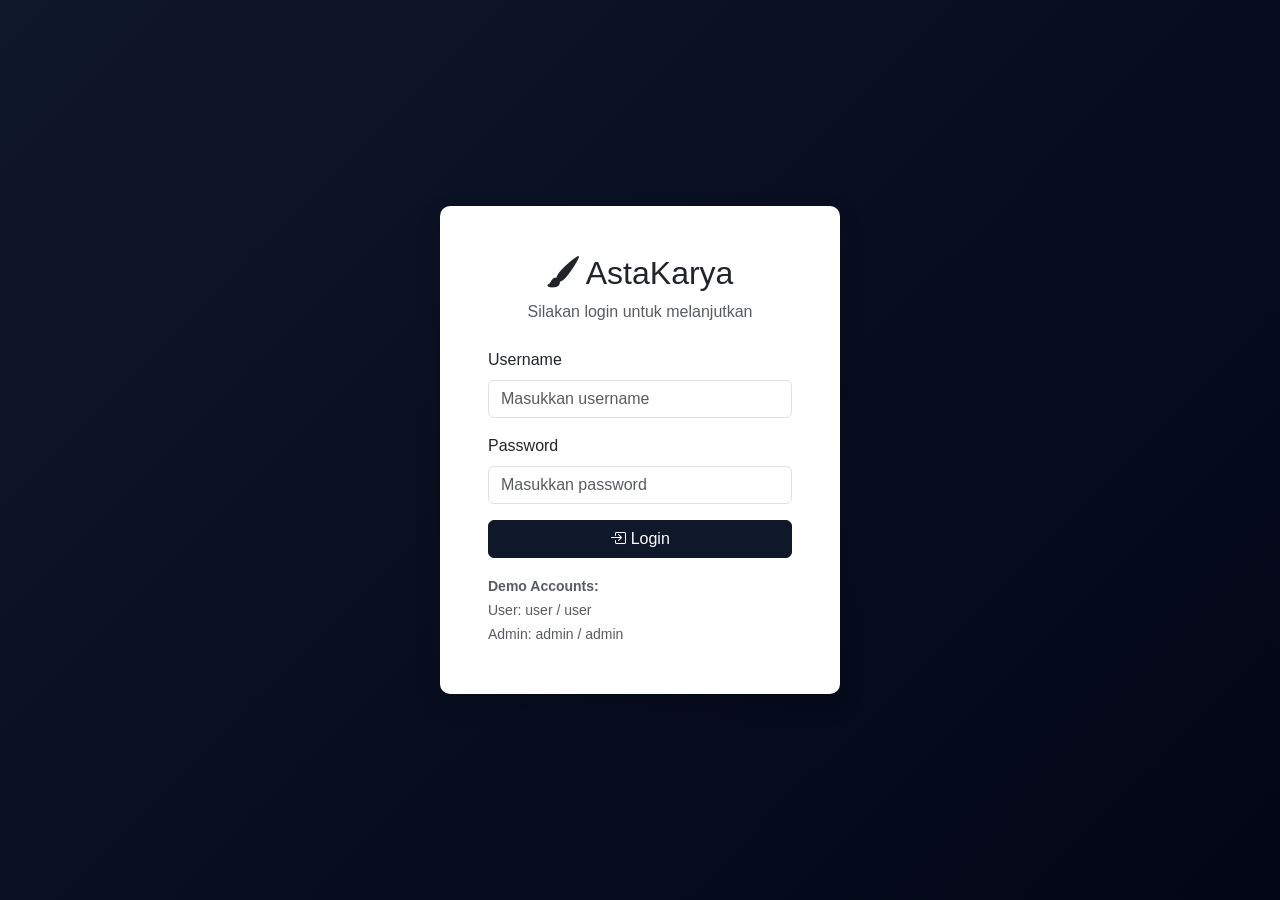
==== index.html @ 15f336bf "Add files via upload" ====
<!DOCTYPE html>
<html lang="id">
  <head>
    <meta charset="UTF-8" />
    <meta name="viewport" content="width=device-width, initial-scale=1.0" />
    <title>AstaKarya - E-Commerce Produk Handmade Indonesia</title>
    <link
      href="https://cdn.jsdelivr.net/npm/bootstrap@5.3.0/dist/css/bootstrap.min.css"
      rel="stylesheet"
    />
    <link
      rel="stylesheet"
      href="https://cdn.jsdelivr.net/npm/bootstrap-icons@1.10.0/font/bootstrap-icons.css"
    />
    <script src="https://cdn.jsdelivr.net/npm/chart.js"></script>
    <link rel="stylesheet" href="style.css" />
  </head>
  <body>
    <div id="loginScreen" class="login-container">
      <div class="card login-card">
        <div class="card-body">
          <div class="text-center mb-4">
            <h2><i class="bi bi-brush-fill"></i> AstaKarya</h2>
            <p class="text-muted">Silakan login untuk melanjutkan</p>
          </div>
          <form id="loginForm">
            <div class="mb-3">
              <label for="username" class="form-label">Username</label>
              <input
                type="text"
                class="form-control"
                id="username"
                placeholder="Masukkan username"
                required
              />
            </div>
            <div class="mb-3">
              <label for="password" class="form-label">Password</label>
              <input
                type="password"
                class="form-control"
                id="password"
                placeholder="Masukkan password"
                required
              />
            </div>
            <button type="submit" class="btn btn-primary w-100">
              <i class="bi bi-box-arrow-in-right"></i> Login
            </button>
          </form>
          <div class="mt-3">
            <small class="text-muted">
              <strong>Demo Accounts:</strong><br />
              User: user / user<br />
              Admin: admin / admin
            </small>
          </div>
        </div>
      </div>
    </div>

    <div id="mainApp" style="display: none">
      <div class="view-switcher">
        <button class="btn btn-secondary" id="viewSwitcher">
          <i class="bi bi-person-gear"></i> Switch to Admin View
        </button>
      </div>

      <div id="userView">
        <nav class="navbar navbar-expand-lg navbar-dark">
          <div class="container">
            <a class="navbar-brand" href="#">
              <i class="bi bi-brush-fill"></i> AstaKarya
            </a>
            <button
              class="navbar-toggler"
              type="button"
              data-bs-toggle="collapse"
              data-bs-target="#navbarNav"
            >
              <span class="navbar-toggler-icon"></span>
            </button>
            <div class="collapse navbar-collapse" id="navbarNav">
              <ul class="navbar-nav me-auto">
                <li class="nav-item">
                  <a class="nav-link active" href="#">Beranda</a>
                </li>
                <li class="nav-item">
                  <a class="nav-link" href="#kategori">Kategori</a>
                </li>
                <li class="nav-item">
                  <a class="nav-link" href="#pengrajin">Pengrajin</a>
                </li>
                <li class="nav-item">
                  <a class="nav-link" href="#">Tentang Kami</a>
                </li>
              </ul>
              <form class="d-flex me-2">
                <input
                  class="form-control me-2"
                  type="search"
                  placeholder="Cari produk handmade..."
                />
                <button class="btn btn-outline-light" type="submit">
                  <i class="bi bi-search"></i>
                </button>
              </form>
              <ul class="navbar-nav">
                <li class="nav-item">
                  <a class="nav-link nav-icon" href="#wishlist">
                    <i class="bi bi-heart"></i>
                    <span class="nav-icon-text">Wishlist</span>
                    <span class="wishlist-badge" id="wishlistCount">0</span>
                  </a>
                </li>
                <li class="nav-item">
                  <a class="nav-link nav-icon" href="#cart">
                    <i class="bi bi-cart3"></i>
                    <span class="nav-icon-text">Keranjang</span>
                    <span class="cart-badge" id="cartCount">0</span>
                  </a>
                </li>
                <li class="nav-item">
                  <div class="nav-link ser-info">
                    <span id="currentUser">User</span>
                    <button class="logout-btn" id="logoutBtn" title="Logout">
                      <i class="bi bi-box-arrow-right"></i>
                    </button>
                  </div>
                </li>
              </ul>
            </div>
          </div>
        </nav>

        <div class="hero-section">
          <div class="container text-center">
            <h1 class="display-4 fw-bold">
              Temukan Keindahan Kerajinan Tangan Indonesia
            </h1>
            <p class="lead">
              Dukung pengrajin lokal dan miliki produk unik dengan cerita
            </p>
            <button class="btn btn-primary btn-lg">Jelajahi Sekarang</button>
          </div>
        </div>

        <div class="container">
          <h2 class="mb-4" id="kategori">Kategori Populer</h2>
          <div class="row mb-5">
            <div class="col-md-3 mb-3">
              <div class="card text-center">
                <img
                  src="https://images.unsplash.com/photo-1590666044896-aae22d71cd3e?ixlib=rb-4.0.3&ixid=M3wxMjA3fDB8MHxwaG90by1wYWdlfHx8fGVufDB8fHx8fA%3D%3D&auto=format&fit=crop&w=687&q=80"
                  class="card-img-top"
                  alt="Dekorasi Rumah"
                />
                <div class="card-body">
                  <h5 class="card-title">Dekorasi Rumah</h5>
                </div>
              </div>
            </div>
            <div class="col-md-3 mb-3">
              <div class="card text-center">
                <img
                  src="https://images.unsplash.com/photo-1618519764620-7403abdbdfe9?ixlib=rb-4.0.3&ixid=M3wxMjA3fDB8MHxwaG90by1wYWdlfHx8fGVufDB8fHx8fA%3D%3D&auto=format&fit=crop&w=1470&q=80"
                  class="card-img-top"
                  alt="Aksesoris"
                />
                <div class="card-body">
                  <h5 class="card-title">Aksesoris</h5>
                </div>
              </div>
            </div>
            <div class="col-md-3 mb-3">
              <div class="card text-center">
                <img
                  src="https://images.unsplash.com/photo-1556306535-38febf6782e7?ixlib=rb-4.0.3&ixid=M3wxMjA3fDB8MHxwaG90by1wYWdlfHx8fGVufDB8fHx8fA%3D%3D&auto=format&fit=crop&w=1470&q=80"
                  class="card-img-top"
                  alt="Fashion"
                />
                <div class="card-body">
                  <h5 class="card-title">Fashion</h5>
                </div>
              </div>
            </div>
            <div class="col-md-3 mb-3">
              <div class="card text-center">
                <img
                  src="https://images.unsplash.com/photo-1580375606317-2bb6a56b1c48?ixlib=rb-4.0.3&ixid=M3wxMjA3fDB8MHxwaG90by1wYWdlfHx8fGVufDB8fHx8fA%3D%3D&auto=format&fit=crop&w=687&q=80"
                  class="card-img-top"
                  alt="Seni"
                />
                <div class="card-body">
                  <h5 class="card-title">Karya Seni</h5>
                </div>
              </div>
            </div>
          </div>

          <h2 class="mb-4">Produk Unggulan</h2>
          <div class="row mb-5" id="featuredProducts"></div>

          <h2 class="mb-4" id="gallery">Galeri Produk</h2>
          <div class="row mb-5">
            <div class="col-md-12">
              <div class="card">
                <div class="card-body">
                  <div class="row">
                    <div class="col-md-3 text-center">
                      <img
                        src="https://images.unsplash.com/photo-1572536147248-ac59a8abfa4b?ixlib=rb-4.0.3&ixid=M3wxMjA3fDB8MHxwaG90by1wYWdlfHx8fGVufDB8fHx8fA%3D%3D&auto=format&fit=crop&w=687&q=80"
                        class="img-fluid rounded mb-3"
                        alt="Product 1"
                      />
                      <h6>Keramik Handmade</h6>
                    </div>
                    <div class="col-md-3 text-center">
                      <img
                        src="https://images.unsplash.com/photo-1618662160215-4615ac6dcd7a?ixlib=rb-4.0.3&ixid=M3wxMjA3fDB8MHxwaG90by1wYWdlfHx8fGVufDB8fHx8fA%3D%3D&auto=format&fit=crop&w=1170&q=80"
                        class="img-fluid rounded mb-3"
                        alt="Product 2"
                      />
                      <h6>Tenun Ikat Flores</h6>
                    </div>
                    <div class="col-md-3 text-center">
                      <img
                        src="https://images.unsplash.com/photo-1619100683552-658a7f2c72d3?ixlib=rb-4.0.3&ixid=M3wxMjA3fDB8MHxwaG90by1wYWdlfHx8fGVufDB8fHx8fA%3D%3D&auto=format&fit=crop&w=764&q=80"
                        class="img-fluid rounded mb-3"
                        alt="Product 3"
                      />
                      <h6>Perak Bali Ukir</h6>
                    </div>
                    <div class="col-md-3 text-center">
                      <img
                        src="https://images.unsplash.com/photo-1623947448234-3c19c5c3291c?ixlib=rb-4.0.3&ixid=M3wxMjA3fDB8MHxwaG90by1wYWdlfHx8fGVufDB8fHx8fA%3D%3D&auto=format&fit=crop&w=1170&q=80"
                        class="img-fluid rounded mb-3"
                        alt="Product 4"
                      />
                      <h6>Wayang Kulit</h6>
                    </div>
                  </div>
                  <div class="text-center mt-3">
                    <button class="btn btn-outline-primary">
                      Lihat Lebih Banyak
                    </button>
                  </div>
                </div>
              </div>
            </div>
          </div>

          <h2 class="mb-4" id="pengrajin">Pengrajin Terpilih</h2>
          <div class="row mb-5">
            <div class="col-md-4 mb-4">
              <div class="card artisan-card">
                <div class="card-body text-center">
                  <img
                    src="https://images.unsplash.com/photo-1573496359142-b8d87734a5a2?ixlib=rb-4.0.3&ixid=M3wxMjA3fDB8MHxwaG90by1wYWdlfHx8fGVufDB8fHx8fA%3D%3D&auto=format&fit=crop&w=688&q=80"
                    class="rounded-circle mb-3"
                    alt="Pengrajin"
                    width="100"
                    height="100"
                  />
                  <h5 class="card-title">Sari Handmade</h5>
                  <p class="card-text">
                    Spesialis kerajinan anyaman bambu dari Yogyakarta dengan
                    pengalaman lebih dari 10 tahun.
                  </p>
                  <div class="d-flex justify-content-center">
                    <div class="me-3">
                      <div class="fw-bold">24</div>
                      <small>Produk</small>
                    </div>
                    <div class="me-3">
                      <div class="fw-bold">142</div>
                      <small>Penjualan</small>
                    </div>
                    <div>
                      <div class="fw-bold">4.8</div>
                      <small>Rating</small>
                    </div>
                  </div>
                  <a href="#" class="btn btn-outline-primary mt-3"
                    >Lihat Profil & Produk</a
                  >
                </div>
              </div>
            </div>
            <div class="col-md-4 mb-4">
              <div class="card artisan-card">
                <div class="card-body text-center">
                  <img
                    src="https://images.unsplash.com/photo-1567532939604-b6b5b0db2604?ixlib=rb-4.0.3&ixid=M3wxMjA3fDB8MHxwaG90by1wYWdlfHx8fGVufDB8fHx8fA%3D%3D&auto=format&fit=crop&w=687&q=80"
                    class="rounded-circle mb-3"
                    alt="Pengrajin"
                    width="100"
                    height="100"
                  />
                  <h5 class="card-title">Bali Craft Collective</h5>
                  <p class="card-text">
                    Komunitas pengrajin Bali yang memproduksi berbagai kerajinan
                    tradisional dengan kualitas terbaik.
                  </p>
                  <div class="d-flex justify-content-center">
                    <div class="me-3">
                      <div class="fw-bold">42</div>
                      <small>Produk</small>
                    </div>
                    <div class="me-3">
                      <div class="fw-bold">287</div>
                      <small>Penjualan</small>
                    </div>
                    <div>
                      <div class="fw-bold">4.9</div>
                      <small>Rating</small>
                    </div>
                  </div>
                  <a href="#" class="btn btn-outline-primary mt-3"
                    >Lihat Profil & Produk</a
                  >
                </div>
              </div>
            </div>
            <div class="col-md-4 mb-4">
              <div class="card artisan-card">
                <div class="card-body text-center">
                  <img
                    src="https://images.unsplash.com/photo-1487412720507-e7ab37603c6f?ixlib=rb-4.0.3&ixid=M3wxMjA3fDB8MHxwaG90by1wYWdlfHx8fGVufDB8fHx8fA%3D%3D&auto=format&fit=crop&w=1171&q=80"
                    class="rounded-circle mb-3"
                    alt="Pengrajin"
                    width="100"
                    height="100"
                  />
                  <h5 class="card-title">Tenun Nusantara</h5>
                  <p class="card-text">
                    Spesialis tenun tradisional dari berbagai daerah di
                    Indonesia dengan motif yang autentik.
                  </p>
                  <div class="d-flex justify-content-center">
                    <div class="me-3">
                      <div class="fw-bold">18</div>
                      <small>Produk</small>
                    </div>
                    <div class="me-3">
                      <div class="fw-bold">94</div>
                      <small>Penjualan</small>
                    </div>
                    <div>
                      <div class="fw-bold">4.7</div>
                      <small>Rating</small>
                    </div>
                  </div>
                  <a href="#" class="btn btn-outline-primary mt-3"
                    >Lihat Profil & Produk</a
                  >
                </div>
              </div>
            </div>
          </div>

          <h2 class="mb-4" id="wishlist">Wishlist Saya</h2>
          <div class="row mb-5">
            <div class="col-md-12">
              <div class="card">
                <div class="card-body">
                  <div id="wishlistContent">
                    <div class="empty-wishlist">
                      <i class="bi bi-heart"></i>
                      <h5>Wishlist Kamu Masih Kosong</h5>
                      <p>
                        Tambahkan produk favorit kamu ke wishlist dengan menekan
                        tombol hati di produk
                      </p>
                    </div>
                  </div>
                </div>
              </div>
            </div>
          </div>

          <h2 class="mb-4" id="cart">Keranjang Belanja</h2>
          <div class="row mb-5">
            <div class="col-md-12">
              <div class="card">
                <div class="card-body">
                  <div id="cartContent">
                    <div class="empty-cart">
                      <i class="bi bi-cart"></i>
                      <h5>Keranjang Belanja Kamu Masih Kosong</h5>
                      <p>
                        Tambahkan produk ke keranjang dengan menekan tombol
                        "Tambah ke Keranjang"
                      </p>
                    </div>
                  </div>
                </div>
              </div>
            </div>
          </div>

          <div id="checkoutSection" style="display: none">
            <h2 class="mb-4">Checkout</h2>
            <div class="row">
              <div class="col-md-8">
                <div class="card mb-4">
                  <div class="card-body">
                    <h5 class="card-title">Pilih Metode Pembayaran</h5>
                    <div class="payment-option" data-method="transfer">
                      <div class="d-flex align-items-center">
                        <i class="bi bi-bank fs-3 text-primary me-3"></i>
                        <div>
                          <div class="fw-bold">Transfer Bank</div>
                          <small class="text-muted"
                            >Bayar melalui transfer bank (BCA, Mandiri,
                            BNI)</small
                          >
                        </div>
                      </div>
                    </div>
                    <div class="payment-option" data-method="emoney">
                      <div class="d-flex align-items-center">
                        <i class="bi bi-phone fs-3 text-success me-3"></i>
                        <div>
                          <div class="fw-bold">E-Money</div>
                          <small class="text-muted"
                            >Bayar melalui e-wallet (Gopay, OVO, Dana)</small
                          >
                        </div>
                      </div>
                    </div>
                  </div>
                </div>
              </div>
              <div class="col-md-4">
                <div class="order-summary">
                  <h5 class="mb-3">Ringkasan Pesanan</h5>
                  <div id="orderSummary"></div>
                  <button class="btn btn-primary w-100 mt-3" id="payButton">
                    <i class="bi bi-credit-card"></i> Bayar Sekarang
                  </button>
                </div>
              </div>
            </div>
          </div>

          <div class="modal fade" id="successModal" tabindex="-1">
            <div class="modal-dialog modal-dialog-centered">
              <div class="modal-content">
                <div class="modal-body text-center p-5">
                  <div class="success-animation">
                    <i
                      class="bi bi-check-circle-fill text-success"
                      style="font-size: 4rem"
                    ></i>
                  </div>
                  <h3 class="mt-3">Pembayaran Berhasil!</h3>
                  <p class="text-muted">
                    Terima kasih telah berbelanja di AstaKarya. Pesanan Anda
                    sedang diproses.
                  </p>
                  <button class="btn btn-primary mt-3" data-bs-dismiss="modal">
                    Kembali Berbelanja
                  </button>
                </div>
              </div>
            </div>
          </div>
        </div>

        <footer class="bg-dark text-light py-5">
          <div class="container">
            <div class="row">
              <div class="col-md-4">
                <h5>AstaKarya</h5>
                <p>
                  Platform e-commerce khusus untuk produk handmade Indonesia.
                  Memberdayakan pengrajin lokal dan melestarikan warisan budaya.
                </p>
              </div>
              <div class="col-md-2">
                <h5>Tautan</h5>
                <ul class="list-unstyled">
                  <li><a href="#" class="text-light">Tentang Kami</a></li>
                  <li><a href="#" class="text-light">Kebijakan Privasi</a></li>
                  <li><a href="#" class="text-light">Syarat & Ketentuan</a></li>
                  <li><a href="#" class="text-light">Bantuan</a></li>
                </ul>
              </div>
              <div class="col-md-3">
                <h5>Kategori</h5>
                <ul class="list-unstyled">
                  <li><a href="#" class="text-light">Dekorasi Rumah</a></li>
                  <li><a href="#" class="text-light">Aksesoris</a></li>
                  <li><a href="#" class="text-light">Fashion</a></li>
                  <li><a href="#" class="text-light">Karya Seni</a></li>
                </ul>
              </div>
              <div class="col-md-3">
                <h5>Hubungi Kami</h5>
                <address>
                  <i class="bi bi-envelope"></i> info@AstaKarya.com<br />
                  <i class="bi bi-telephone"></i> +62 21 1234 5678<br />
                  <i class="bi bi-geo-alt"></i> Jakarta, Indonesia
                </address>
              </div>
            </div>
            <hr />
            <div class="text-center">
              <p>&copy; 2023 AstaKarya - All rights reserved</p>
            </div>
          </div>
        </footer>
      </div>

      <div id="adminView" class="admin-panel">
        <div class="sidebar">
          <div class="text-center mb-4">
            <h4><i class="bi bi-brush-fill"></i> AstaKarya</h4>
            <p class="text-muted">Admin Panel</p>
          </div>
          <a href="#" class="active"
            ><i class="bi bi-speedometer2"></i> Dashboard</a
          >
          <a href="#artisan-management"
            ><i class="bi bi-people"></i> Manajemen Artisan</a
          >
          <a href="#product-verification"
            ><i class="bi bi-box-seam"></i> Verifikasi Produk</a
          >
          <a href="#category-management"
            ><i class="bi bi-tags"></i> Manajemen Kategori</a
          >
          <a href="#sales-reports"
            ><i class="bi bi-bar-chart"></i> Laporan Penjualan</a
          >
          <a href="#"><i class="bi bi-images"></i> Konten</a>
          <a href="#"><i class="bi bi-gear"></i> Pengaturan</a>
          <a href="#" id="backToUserView"
            ><i class="bi bi-arrow-left-circle"></i> Kembali ke Tampilan User</a
          >
        </div>

        <div class="admin-content">
          <h2 class="mb-4">Dashboard Administrator</h2>

          <div class="row">
            <div class="col-md-3">
              <div class="stats-card">
                <i class="bi bi-currency-dollar fs-1 text-primary"></i>
                <div class="stats-number">Rp 12.5JT</div>
                <div class="stats-label">Pendapatan Bulan Ini</div>
              </div>
            </div>
            <div class="col-md-3">
              <div class="stats-card">
                <i class="bi bi-cart-check fs-1 text-primary"></i>
                <div class="stats-number">142</div>
                <div class="stats-label">Pesanan Bulan Ini</div>
              </div>
            </div>
            <div class="col-md-3">
              <div class="stats-card">
                <i class="bi bi-people fs-1 text-primary"></i>
                <div class="stats-number">24</div>
                <div class="stats-label">Artisan Terdaftar</div>
              </div>
            </div>
            <div class="col-md-3">
              <div class="stats-card">
                <i class="bi bi-box-seam fs-1 text-primary"></i>
                <div class="stats-number">87</div>
                <div class="stats-label">Produk Terverifikasi</div>
              </div>
            </div>
          </div>

          <div class="row mt-4">
            <div class="col-md-8">
              <div class="card">
                <div class="card-body">
                  <h5 class="card-title">Statistik Penjualan</h5>
                  <div class="chart-container">
                    <canvas id="salesChart"></canvas>
                  </div>
                </div>
              </div>
            </div>
            <div class="col-md-4">
              <div class="card">
                <div class="card-body">
                  <h5 class="card-title">Kategori Terpopuler</h5>
                  <div class="chart-container">
                    <canvas id="categoryChart"></canvas>
                  </div>
                </div>
              </div>
            </div>
          </div>

          <h3 class="mb-4 mt-5" id="artisan-management">Manajemen Artisan</h3>
          <div class="card mb-5">
            <div class="card-body">
              <div
                class="d-flex justify-content-between align-items-center mb-4"
              >
                <h5 class="card-title mb-0">Daftar Pengrajin</h5>
                <button class="btn btn-primary" id="addArtisanBtn" disabled>
                  <i class="bi bi-plus-circle"></i> Tambah Artisan
                </button>
              </div>
              <div class="table-responsive">
                <table class="table table-striped">
                  <thead>
                    <tr>
                      <th>Nama</th>
                      <th>Lokasi</th>
                      <th>Spesialisasi</th>
                      <th>Produk</th>
                      <th>Status</th>
                      <th>Aksi</th>
                    </tr>
                  </thead>
                  <tbody>
                    <tr>
                      <td>
                        <div class="d-flex align-items-center">
                          <img
                            src="https://images.unsplash.com/photo-1573496359142-b8d87734a5a2?ixlib=rb-4.0.3&ixid=M3wxMjA3fDB8MHxwaG90by1wYWdlfHx8fGVufDB8fHx8fA%3D%3D&auto=format&fit=crop&w=688&q=80"
                            class="rounded-circle me-2"
                            width="32"
                            height="32"
                          />
                          <div>Sari Handmade</div>
                        </div>
                      </td>
                      <td>Yogyakarta</td>
                      <td>Anyaman Bambu</td>
                      <td>24</td>
                      <td><span class="badge bg-success">Aktif</span></td>
                      <td>
                        <button class="btn btn-sm btn-outline-primary" disabled>
                          Edit
                        </button>
                        <button
                          class="btn btn-sm btn-outline-danger toggle-artisan"
                          data-artisan-id="1"
                          data-action="deactivate"
                        >
                          Nonaktifkan
                        </button>
                      </td>
                    </tr>
                    <tr>
                      <td>
                        <div class="d-flex align-items-center">
                          <img
                            src="https://images.unsplash.com/photo-1567532939604-b6b5b0db2604?ixlib=rb-4.0.3&ixid=M3wxMjA3fDB8MHxwaG90by1wYWdlfHx8fGVufDB8fHx8fA%3D%3D&auto=format&fit=crop&w=687&q=80"
                            class="rounded-circle me-2"
                            width="32"
                            height="32"
                          />
                          <div>Bali Craft Collective</div>
                        </div>
                      </td>
                      <td>Bali</td>
                      <td>Beragam</td>
                      <td>42</td>
                      <td><span class="badge bg-success">Aktif</span></td>
                      <td>
                        <button class="btn btn-sm btn-outline-primary" disabled>
                          Edit
                        </button>
                        <button
                          class="btn btn-sm btn-outline-danger toggle-artisan"
                          data-artisan-id="2"
                          data-action="deactivate"
                        >
                          Nonaktifkan
                        </button>
                      </td>
                    </tr>
                    <tr>
                      <td>
                        <div class="d-flex align-items-center">
                          <img
                            src="https://images.unsplash.com/photo-1487412720507-e7ab37603c6f?ixlib=rb-4.0.3&ixid=M3wxMjA3fDB8MHxwaG90by1wYWdlfHx8fGVufDB8fHx8fA%3D%3D&auto=format&fit=crop&w=1171&q=80"
                            class="rounded-circle me-2"
                            width="32"
                            height="32"
                          />
                          <div>Tenun Nusantara</div>
                        </div>
                      </td>
                      <td>Flores</td>
                      <td>Tenun</td>
                      <td>18</td>
                      <td>
                        <span class="badge bg-warning text-dark">Pending</span>
                      </td>
                      <td>
                        <button class="btn btn-sm btn-outline-primary" disabled>
                          Edit
                        </button>
                        <button
                          class="btn btn-sm btn-outline-success toggle-artisan"
                          data-artisan-id="3"
                          data-action="activate"
                        >
                          Aktifkan
                        </button>
                      </td>
                    </tr>
                  </tbody>
                </table>
              </div>
            </div>
          </div>

          <h3 class="mb-4" id="product-verification">Verifikasi Produk</h3>
          <div class="card mb-5">
            <div class="card-body">
              <ul class="nav nav-tabs" id="verificationTabs" role="tablist">
                <li class="nav-item" role="presentation">
                  <button
                    class="nav-link active"
                    id="pending-tab"
                    data-bs-toggle="tab"
                    data-bs-target="#pending"
                    type="button"
                    role="tab"
                  >
                    Menunggu Verifikasi <span class="badge bg-warning">5</span>
                  </button>
                </li>
                <li class="nav-item" role="presentation">
                  <button
                    class="nav-link"
                    id="verified-tab"
                    data-bs-toggle="tab"
                    data-bs-target="#verified"
                    type="button"
                    role="tab"
                  >
                    Terverifikasi <span class="badge bg-success">87</span>
                  </button>
                </li>
                <li class="nav-item" role="presentation">
                  <button
                    class="nav-link"
                    id="rejected-tab"
                    data-bs-toggle="tab"
                    data-bs-target="#rejected"
                    type="button"
                    role="tab"
                  >
                    Ditolak <span class="badge bg-danger">3</span>
                  </button>
                </li>
              </ul>
              <div class="tab-content mt-4" id="verificationTabContent">
                <div
                  class="tab-pane fade show active"
                  id="pending"
                  role="tabpanel"
                >
                  <div class="table-responsive">
                    <table class="table table-striped">
                      <thead>
                        <tr>
                          <th>Produk</th>
                          <th>Artisan</th>
                          <th>Tanggal Daftar</th>
                          <th>Kategori</th>
                          <th>Aksi</th>
                        </tr>
                      </thead>
                      <tbody>
                        <tr>
                          <td>
                            <div class="d-flex align-items-center">
                              <img
                                src="https://images.unsplash.com/photo-1572536147248-ac59a8abfa4b?ixlib=rb-4.0.3&ixid=M3wxMjA3fDB8MHxwaG90by1wYWdlfHx8fGVufDB8fHx8fA%3D%3D&auto=format&fit=crop&w=687&q=80"
                                class="me-2"
                                width="40"
                                height="40"
                                style="object-fit: cover"
                              />
                              <div>Keramik Handmade</div>
                            </div>
                          </td>
                          <td>Sari Handmade</td>
                          <td>12 Okt 2023</td>
                          <td>Dekorasi Rumah</td>
                          <td>
                            <button class="btn btn-sm btn-success">
                              Setujui
                            </button>
                            <button class="btn btn-sm btn-danger">Tolak</button>
                            <button class="btn btn-sm btn-outline-primary">
                              Detail
                            </button>
                          </td>
                        </tr>
                        <tr>
                          <td>
                            <div class="d-flex align-items-center">
                              <img
                                src="https://images.unsplash.com/photo-1618662160215-4615ac6dcd7a?ixlib=rb-4.0.3&ixid=M3wxMjA3fDB8MHxwaG90by1wYWdlfHx8fGVufDB8fHx8fA%3D%3D&auto=format&fit=crop&w=1170&q=80"
                                class="me-2"
                                width="40"
                                height="40"
                                style="object-fit: cover"
                              />
                              <div>Tenun Ikat Flores</div>
                            </div>
                          </td>
                          <td>Tenun Nusantara</td>
                          <td>10 Okt 2023</td>
                          <td>Fashion</td>
                          <td>
                            <button class="btn btn-sm btn-success">
                              Setujui
                            </button>
                            <button class="btn btn-sm btn-danger">Tolak</button>
                            <button class="btn btn-sm btn-outline-primary">
                              Detail
                            </button>
                          </td>
                        </tr>
                      </tbody>
                    </table>
                  </div>
                </div>
                <div class="tab-pane fade" id="verified" role="tabpanel">
                  <div class="alert alert-success">
                    <i class="bi bi-check-circle-fill"></i> Semua produk telah
                    terverifikasi dengan baik.
                  </div>
                  <div class="table-responsive">
                    <table class="table table-striped">
                      <thead>
                        <tr>
                          <th>Produk</th>
                          <th>Artisan</th>
                          <th>Tanggal Verifikasi</th>
                          <th>Harga</th>
                          <th>Status</th>
                        </tr>
                      </thead>
                      <tbody>
                        <tr>
                          <td>
                            <div class="d-flex align-items-center">
                              <img
                                src="https://images.unsplash.com/photo-1608506375591-b91b98fe3189?ixlib=rb-4.0.3&ixid=M3wxMjA3fDB8MHxwaG90by1wYWdlfHx8fGVufDB8fHx8fA%3D%3D&auto=format&fit=crop&w=1470&q=80"
                                class="me-2"
                                width="40"
                                height="40"
                                style="object-fit: cover"
                              />
                              <div>Vas Bambu Handmade</div>
                            </div>
                          </td>
                          <td>Sari Handmade</td>
                          <td>5 Okt 2023</td>
                          <td>Rp 185.000</td>
                          <td><span class="badge bg-success">Aktif</span></td>
                        </tr>
                        <tr>
                          <td>
                            <div class="d-flex align-items-center">
                              <img
                                src="https://images.unsplash.com/photo-1618519764620-7403abdbdfe9?ixlib=rb-4.0.3&ixid=M3wxMjA3fDB8MHxwaG90by1wYWdlfHx8fGVufDB8fHx8fA%3D%3D&auto=format&fit=crop&w=1470&q=80"
                                class="me-2"
                                width="40"
                                height="40"
                                style="object-fit: cover"
                              />
                              <div>Gelang Tenun Sumba</div>
                            </div>
                          </td>
                          <td>Tenun Nusantara</td>
                          <td>3 Okt 2023</td>
                          <td>Rp 75.000</td>
                          <td><span class="badge bg-success">Aktif</span></td>
                        </tr>
                      </tbody>
                    </table>
                  </div>
                </div>
                <div class="tab-pane fade" id="rejected" role="tabpanel">
                  <div class="alert alert-info">
                    <i class="bi bi-info-circle-fill"></i> Produk yang ditolak
                    akan dikembalikan ke artisan untuk diperbaiki.
                  </div>
                  <div class="table-responsive">
                    <table class="table table-striped">
                      <thead>
                        <tr>
                          <th>Produk</th>
                          <th>Artisan</th>
                          <th>Tanggal Ditolak</th>
                          <th>Alasan</th>
                          <th>Aksi</th>
                        </tr>
                      </thead>
                      <tbody>
                        <tr>
                          <td>
                            <div class="d-flex align-items-center">
                              <img
                                src="https://images.unsplash.com/photo-1623947448234-3c19c5c3291c?ixlib=rb-4.0.3&ixid=M3wxMjA3fDB8MHxwaG90by1wYWdlfHx8fGVufDB8fHx8fA%3D%3D&auto=format&fit=crop&w=1170&q=80"
                                class="me-2"
                                width="40"
                                height="40"
                                style="object-fit: cover"
                              />
                              <div>Wayang Kulit</div>
                            </div>
                          </td>
                          <td>Bali Craft Collective</td>
                          <td>8 Okt 2023</td>
                          <td>Kualitas gambar tidak memenuhi standar</td>
                          <td>
                            <button class="btn btn-sm btn-outline-primary">
                              Tinjau Ulang
                            </button>
                          </td>
                        </tr>
                      </tbody>
                    </table>
                  </div>
                </div>
              </div>
            </div>
          </div>

          <h3 class="mb-4" id="category-management">Manajemen Kategori</h3>
          <div class="row mb-5">
            <div class="col-md-5">
              <div class="card">
                <div class="card-body">
                  <h5 class="card-title">Tambah Kategori Baru</h5>
                  <form>
                    <div class="mb-3">
                      <label for="categoryName" class="form-label"
                        >Nama Kategori</label
                      >
                      <input
                        type="text"
                        class="form-control"
                        id="categoryName"
                      />
                    </div>
                    <div class="mb-3">
                      <label for="categoryDescription" class="form-label"
                        >Deskripsi</label
                      >
                      <textarea
                        class="form-control"
                        id="categoryDescription"
                        rows="3"
                      ></textarea>
                    </div>
                    <div class="mb-3">
                      <label for="categoryImage" class="form-label"
                        >Gambar Kategori</label
                      >
                      <input
                        class="form-control"
                        type="file"
                        id="categoryImage"
                      />
                    </div>
                    <button type="submit" class="btn btn-primary">
                      Simpan Kategori
                    </button>
                  </form>
                </div>
              </div>
            </div>
            <div class="col-md-7">
              <div class="card">
                <div class="card-body">
                  <h5 class="card-title">Daftar Kategori</h5>
                  <div class="table-responsive">
                    <table class="table table-striped">
                      <thead>
                        <tr>
                          <th>Nama</th>
                          <th>Jumlah Produk</th>
                          <th>Status</th>
                          <th>Aksi</th>
                        </tr>
                      </thead>
                      <tbody>
                        <tr>
                          <td>Dekorasi Rumah</td>
                          <td>24</td>
                          <td><span class="badge bg-success">Aktif</span></td>
                          <td>
                            <button class="btn btn-sm btn-outline-primary">
                              Edit
                            </button>
                            <button class="btn btn-sm btn-outline-danger">
                              Nonaktifkan
                            </button>
                          </td>
                        </tr>
                        <tr>
                          <td>Aksesoris</td>
                          <td>18</td>
                          <td><span class="badge bg-success">Aktif</span></td>
                          <td>
                            <button class="btn btn-sm btn-outline-primary">
                              Edit
                            </button>
                            <button class="btn btn-sm btn-outline-danger">
                              Nonaktifkan
                            </button>
                          </td>
                        </tr>
                        <tr>
                          <td>Fashion</td>
                          <td>32</td>
                          <td><span class="badge bg-success">Aktif</span></td>
                          <td>
                            <button class="btn btn-sm btn-outline-primary">
                              Edit
                            </button>
                            <button class="btn btn-sm btn-outline-danger">
                              Nonaktifkan
                            </button>
                          </td>
                        </tr>
                        <tr>
                          <td>Karya Seni</td>
                          <td>13</td>
                          <td><span class="badge bg-success">Aktif</span></td>
                          <td>
                            <button class="btn btn-sm btn-outline-primary">
                              Edit
                            </button>
                            <button class="btn btn-sm btn-outline-danger">
                              Nonaktifkan
                            </button>
                          </td>
                        </tr>
                      </tbody>
                    </table>
                  </div>
                </div>
              </div>
            </div>
          </div>

          <h3 class="mb-4" id="sales-reports">Laporan Penjualan</h3>
          <div class="card mb-5">
            <div class="card-body">
              <div
                class="d-flex justify-content-between align-items-center mb-4"
              >
                <h5 class="card-title mb-0">Data Penjualan</h5>
                <div>
                  <button class="btn btn-outline-primary">
                    <i class="bi bi-download"></i> Export Laporan
                  </button>
                </div>
              </div>
              <div class="row mb-4">
                <div class="col-md-3">
                  <div class="form-group">
                    <label for="dateFrom" class="form-label"
                      >Dari Tanggal</label
                    >
                    <input type="date" class="form-control" id="dateFrom" />
                  </div>
                </div>
                <div class="col-md-3">
                  <div class="form-group">
                    <label for="dateTo" class="form-label"
                      >Sampai Tanggal</label
                    >
                    <input type="date" class="form-control" id="dateTo" />
                  </div>
                </div>
                <div class="col-md-3">
                  <div class="form-group">
                    <label for="categoryFilter" class="form-label"
                      >Kategori</label
                    >
                    <select class="form-select" id="categoryFilter">
                      <option selected>Semua Kategori</option>
                      <option>Dekorasi Rumah</option>
                      <option>Aksesoris</option>
                      <option>Fashion</option>
                      <option>Karya Seni</option>
                    </select>
                  </div>
                </div>
                <div class="col-md-3">
                  <label class="form-label">&nbsp;</label>
                  <button class="btn btn-primary w-100">Filter</button>
                </div>
              </div>
              <div class="table-responsive">
                <table class="table table-striped">
                  <thead>
                    <tr>
                      <th>ID Pesanan</th>
                      <th>Produk</th>
                      <th>Pembeli</th>
                      <th>Tanggal</th>
                      <th>Jumlah</th>
                      <th>Status</th>
                    </tr>
                  </thead>
                  <tbody>
                    <tr>
                      <td>#ORD-2023-001</td>
                      <td>Vas Bambu Handmade</td>
                      <td>Budi Santoso</td>
                      <td>12 Okt 2023</td>
                      <td>Rp 185.000</td>
                      <td><span class="badge bg-success">Selesai</span></td>
                    </tr>
                    <tr>
                      <td>#ORD-2023-002</td>
                      <td>Gelang Tenun Sumba</td>
                      <td>Dewi Lestari</td>
                      <td>11 Okt 2023</td>
                      <td>Rp 75.000</td>
                      <td><span class="badge bg-success">Selesai</span></td>
                    </tr>
                    <tr>
                      <td>#ORD-2023-003</td>
                      <td>Tas Rajut Bali</td>
                      <td>Anton Wijaya</td>
                      <td>10 Okt 2023</td>
                      <td>Rp 250.000</td>
                      <td>
                        <span class="badge bg-warning text-dark">Proses</span>
                      </td>
                    </tr>
                    <tr>
                      <td>#ORD-2023-004</td>
                      <td>Lukisan Batik Kontemporer</td>
                      <td>Citra Dewi</td>
                      <td>9 Okt 2023</td>
                      <td>Rp 1.250.000</td>
                      <td><span class="badge bg-info">Pengiriman</span></td>
                    </tr>
                  </tbody>
                </table>
              </div>
              <nav aria-label="Page navigation">
                <ul class="pagination justify-content-center">
                  <li class="page-item disabled">
                    <a class="page-link" href="#">Previous</a>
                  </li>
                  <li class="page-item active">
                    <a class="page-link" href="#">1</a>
                  </li>
                  <li class="page-item"><a class="page-link" href="#">2</a></li>
                  <li class="page-item"><a class="page-link" href="#">3</a></li>
                  <li class="page-item">
                    <a class="page-link" href="#">Next</a>
                  </li>
                </ul>
              </nav>
            </div>
          </div>
        </div>
      </div>
    </div>

    <script src="https://cdn.jsdelivr.net/npm/bootstrap@5.3.0/dist/js/bootstrap.bundle.min.js"></script>
    <script src="script.js"></script>
  </body>
</html>
---- style.css ----
:root {
  --primary: #0f172a;
  --secondary: #ca8a04;
  --light: #f3f4f6;
  --dark: #020617;
}

body {
  background-color: #f8f9fa;
  font-family: "Segoe UI", Tahoma, Geneva, Verdana, sans-serif;
}

.navbar {
  background-color: var(--primary);
}

.btn-primary {
  background-color: var(--primary);
  border-color: var(--primary);
}

.btn-primary:hover {
  background-color: var(--dark);
  border-color: var(--dark);
}

.card {
  transition: transform 0.3s;
  border: none;
  box-shadow: 0 4px 6px rgba(0, 0, 0, 0.1);
}

.card:hover {
  transform: translateY(-5px);
}

.category-badge {
  background-color: var(--secondary);
  color: white;
}

.hero-section {
  background: linear-gradient(rgba(0, 0, 0, 0.5), rgba(0, 0, 0, 0.5)),
    url("https://images.unsplash.com/photo-1608506375591-b91b98fe3189?ixlib=rb-4.0.3&ixid=M3wxMjA3fDB8MHxwaG90by1wYWdlfHx8fGVufDB8fHx8fA%3D%3D&auto=format&fit=crop&w=1470&q=80");
  background-size: cover;
  background-position: center;
  color: white;
  padding: 100px 0;
  margin-bottom: 40px;
}

.admin-panel {
  display: none;
  background-color: #f8f9fa;
}

.sidebar {
  background-color: var(--dark);
  color: white;
  height: 100vh;
  position: fixed;
  padding-top: 20px;
  width: 250px;
}

.sidebar a {
  color: white;
  text-decoration: none;
  display: block;
  padding: 10px 20px;
  margin: 5px 0;
  border-radius: 5px;
}

.sidebar a:hover,
.sidebar a.active {
  background-color: rgba(255, 255, 255, 0.1);
}

.admin-content {
  margin-left: 250px;
  padding: 20px;
}

.stats-card {
  background-color: white;
  border-radius: 10px;
  padding: 20px;
  box-shadow: 0 4px 6px rgba(0, 0, 0, 0.1);
  text-align: center;
  margin-bottom: 20px;
}

.stats-number {
  font-size: 2rem;
  font-weight: bold;
  color: var(--primary);
}

.product-image {
  height: 200px;
  object-fit: cover;
}

.view-switcher {
  position: fixed;
  bottom: 20px;
  right: 20px;
  z-index: 1000;
}

.artisan-card {
  transition: all 0.3s;
}

.artisan-card:hover {
  transform: scale(1.02);
}

.wishlist-btn {
  position: absolute;
  top: 10px;
  right: 10px;
  background: rgba(255, 255, 255, 0.8);
  border-radius: 50%;
  width: 36px;
  height: 36px;
  display: flex;
  align-items: center;
  justify-content: center;
  cursor: pointer;
  z-index: 10;
}

.payment-methods img {
  height: 30px;
  margin-right: 10px;
}

.table th {
  background-color: var(--light);
}

.badge-waiting {
  background-color: #ffc107;
  color: #000;
}

.badge-approved {
  background-color: #198754;
}

.badge-rejected {
  background-color: #dc3545;
}

.nav-tabs .nav-link.active {
  color: var(--primary);
  font-weight: bold;
}

.chart-container {
  position: relative;
  height: 300px;
  margin-bottom: 30px;
}

.login-container {
  display: flex;
  justify-content: center;
  align-items: center;
  height: 100vh;
  background: linear-gradient(135deg, var(--primary), var(--dark));
}

.login-card {
  width: 100%;
  max-width: 400px;
  padding: 2rem;
  border-radius: 10px;
  box-shadow: 0 10px 25px rgba(0, 0, 0, 0.2);
}

.user-info {
  display: flex;
  align-items: center;
  gap: 10px;
  color: white;
}

.logout-btn {
  background: none;
  border: none;
  color: white;
  cursor: pointer;
  padding: 5px;
  border-radius: 50%;
  transition: background-color 0.3s;
}

.logout-btn:hover {
  background-color: rgba(255, 255, 255, 0.1);
}

.empty-wishlist {
  text-align: center;
  padding: 3rem;
  color: #6c757d;
}

.empty-wishlist i {
  font-size: 4rem;
  margin-bottom: 1rem;
}

.empty-cart {
  text-align: center;
  padding: 3rem;
  color: #6c757d;
}

.empty-cart i {
  font-size: 4rem;
  margin-bottom: 1rem;
}

.cart-badge {
  position: absolute;
  top: -5px;
  right: -5px;
  background-color: #dc3545;
  color: white;
  border-radius: 50%;
  width: 18px;
  height: 18px;
  font-size: 0.7rem;
  display: flex;
  align-items: center;
  justify-content: center;
}

.wishlist-badge {
  position: absolute;
  top: -5px;
  right: -5px;
  background-color: #dc3545;
  color: white;
  border-radius: 50%;
  width: 18px;
  height: 18px;
  font-size: 0.7rem;
  display: flex;
  align-items: center;
  justify-content: center;
}

.nav-icon {
  position: relative;
  display: flex;
  align-items: center;
  padding: 8px 12px;
  border-radius: 6px;
  transition: background-color 0.3s;
}

.nav-icon:hover {
  background-color: rgba(255, 255, 255, 0.1);
}

.nav-icon i {
  font-size: 1.2rem;
}

.nav-icon-text {
  margin-left: 8px;
  font-size: 0.9rem;
}

.payment-option {
  border: 2px solid #dee2e6;
  border-radius: 10px;
  padding: 15px;
  margin-bottom: 15px;
  cursor: pointer;
  transition: all 0.3s;
}

.payment-option:hover {
  border-color: var(--primary);
  background-color: rgba(78, 108, 80, 0.05);
}

.payment-option.selected {
  border-color: var(--primary);
  background-color: rgba(78, 108, 80, 0.1);
}

.success-animation {
  animation: successPulse 2s ease-in-out;
}

@keyframes successPulse {
  0% {
    transform: scale(1);
  }
  50% {
    transform: scale(1.05);
  }
  100% {
    transform: scale(1);
  }
}

.order-summary {
  background-color: #f8f9fa;
  border-radius: 10px;
  padding: 20px;
  position: sticky;
  top: 20px;
}

.toast {
  position: fixed;
  top: 20px;
  right: 20px;
  z-index: 1060;
}

.navbar-nav .nav-link {
  color: white !important;
  transition: color 0.3s;
}

.navbar-nav .nav-link:hover {
  color: rgba(255, 255, 255, 0.8) !important;
}
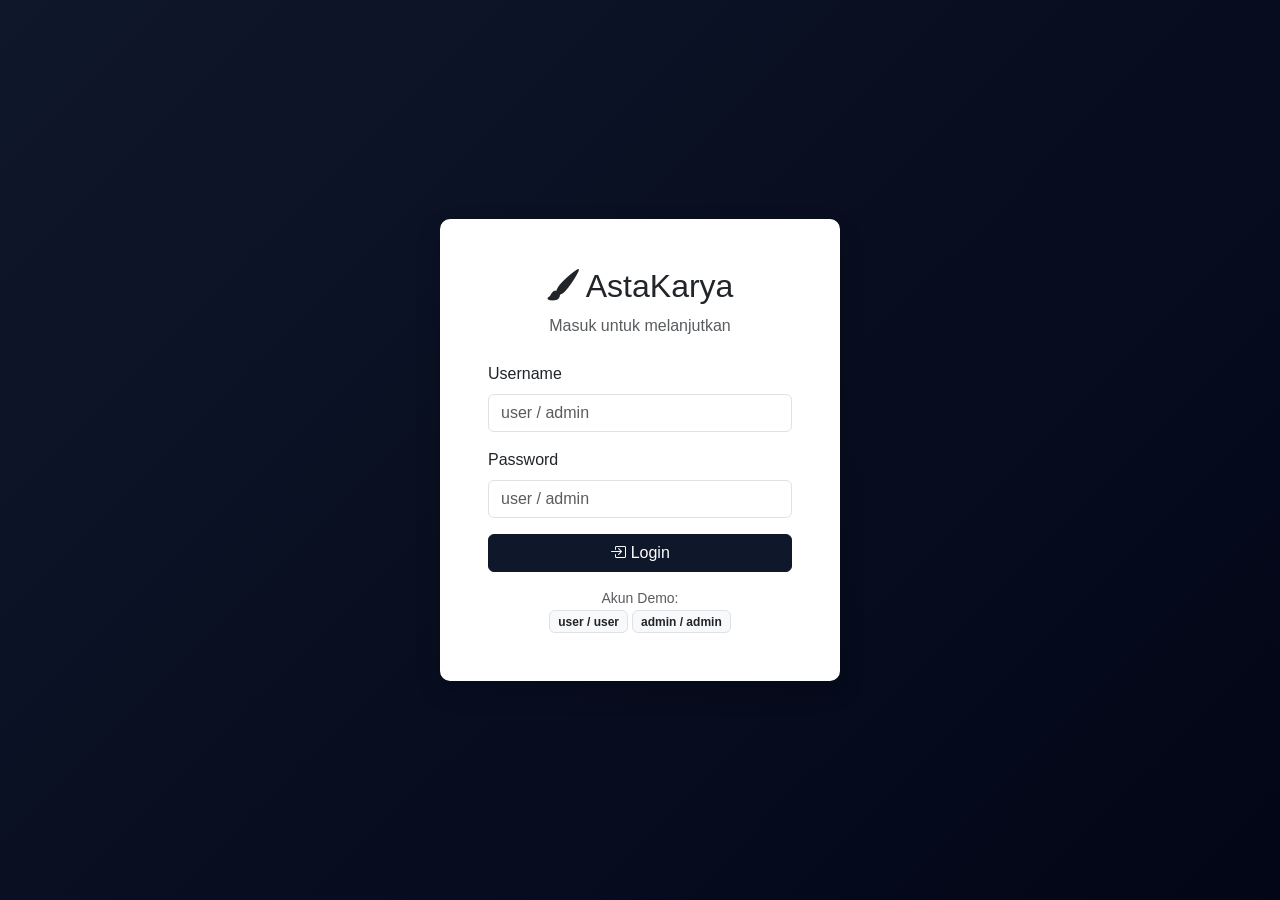
==== commit ce4d73f9: "Add files via upload" ====
--- a/index.html
+++ b/index.html
@@ -3,7 +3,7 @@
   <head>
     <meta charset="UTF-8" />
     <meta name="viewport" content="width=device-width, initial-scale=1.0" />
-    <title>AstaKarya - E-Commerce Produk Handmade Indonesia</title>
+    <title>Login - AstaKarya</title>
     <link
       href="https://cdn.jsdelivr.net/npm/bootstrap@5.3.0/dist/css/bootstrap.min.css"
       rel="stylesheet"
@@ -12,17 +12,18 @@
       rel="stylesheet"
       href="https://cdn.jsdelivr.net/npm/bootstrap-icons@1.10.0/font/bootstrap-icons.css"
     />
-    <script src="https://cdn.jsdelivr.net/npm/chart.js"></script>
-    <link rel="stylesheet" href="style.css" />
+
+    <link rel="stylesheet" href="assets/css/style.css" />
   </head>
   <body>
-    <div id="loginScreen" class="login-container">
+    <div class="login-container">
       <div class="card login-card">
         <div class="card-body">
           <div class="text-center mb-4">
             <h2><i class="bi bi-brush-fill"></i> AstaKarya</h2>
-            <p class="text-muted">Silakan login untuk melanjutkan</p>
+            <p class="text-muted">Masuk untuk melanjutkan</p>
           </div>
+
           <form id="loginForm">
             <div class="mb-3">
               <label for="username" class="form-label">Username</label>
@@ -30,7 +31,7 @@
                 type="text"
                 class="form-control"
                 id="username"
-                placeholder="Masukkan username"
+                placeholder="user / admin"
                 required
               />
             </div>
@@ -40,7 +41,7 @@
                 type="password"
                 class="form-control"
                 id="password"
-                placeholder="Masukkan password"
+                placeholder="user / admin"
                 required
               />
             </div>
@@ -48,1134 +49,50 @@
               <i class="bi bi-box-arrow-in-right"></i> Login
             </button>
           </form>
-          <div class="mt-3">
-            <small class="text-muted">
-              <strong>Demo Accounts:</strong><br />
-              User: user / user<br />
-              Admin: admin / admin
-            </small>
+
+          <div class="mt-3 text-center">
+            <small class="text-muted d-block mt-2">Akun Demo:</small>
+            <span class="badge bg-light text-dark border">user / user</span>
+            <span class="badge bg-light text-dark border">admin / admin</span>
           </div>
         </div>
       </div>
     </div>
 
-    <div id="mainApp" style="display: none">
-      <div class="view-switcher">
-        <button class="btn btn-secondary" id="viewSwitcher">
-          <i class="bi bi-person-gear"></i> Switch to Admin View
-        </button>
-      </div>
+    <script src="assets/js/data.js"></script>
 
-      <div id="userView">
-        <nav class="navbar navbar-expand-lg navbar-dark">
-          <div class="container">
-            <a class="navbar-brand" href="#">
-              <i class="bi bi-brush-fill"></i> AstaKarya
-            </a>
-            <button
-              class="navbar-toggler"
-              type="button"
-              data-bs-toggle="collapse"
-              data-bs-target="#navbarNav"
-            >
-              <span class="navbar-toggler-icon"></span>
-            </button>
-            <div class="collapse navbar-collapse" id="navbarNav">
-              <ul class="navbar-nav me-auto">
-                <li class="nav-item">
-                  <a class="nav-link active" href="#">Beranda</a>
-                </li>
-                <li class="nav-item">
-                  <a class="nav-link" href="#kategori">Kategori</a>
-                </li>
-                <li class="nav-item">
-                  <a class="nav-link" href="#pengrajin">Pengrajin</a>
-                </li>
-                <li class="nav-item">
-                  <a class="nav-link" href="#">Tentang Kami</a>
-                </li>
-              </ul>
-              <form class="d-flex me-2">
-                <input
-                  class="form-control me-2"
-                  type="search"
-                  placeholder="Cari produk handmade..."
-                />
-                <button class="btn btn-outline-light" type="submit">
-                  <i class="bi bi-search"></i>
-                </button>
-              </form>
-              <ul class="navbar-nav">
-                <li class="nav-item">
-                  <a class="nav-link nav-icon" href="#wishlist">
-                    <i class="bi bi-heart"></i>
-                    <span class="nav-icon-text">Wishlist</span>
-                    <span class="wishlist-badge" id="wishlistCount">0</span>
-                  </a>
-                </li>
-                <li class="nav-item">
-                  <a class="nav-link nav-icon" href="#cart">
-                    <i class="bi bi-cart3"></i>
-                    <span class="nav-icon-text">Keranjang</span>
-                    <span class="cart-badge" id="cartCount">0</span>
-                  </a>
-                </li>
-                <li class="nav-item">
-                  <div class="nav-link ser-info">
-                    <span id="currentUser">User</span>
-                    <button class="logout-btn" id="logoutBtn" title="Logout">
-                      <i class="bi bi-box-arrow-right"></i>
-                    </button>
-                  </div>
-                </li>
-              </ul>
-            </div>
-          </div>
-        </nav>
+    <script>
+      // Logika Login
+      document
+        .getElementById("loginForm")
+        .addEventListener("submit", function (e) {
+          e.preventDefault();
 
-        <div class="hero-section">
-          <div class="container text-center">
-            <h1 class="display-4 fw-bold">
-              Temukan Keindahan Kerajinan Tangan Indonesia
-            </h1>
-            <p class="lead">
-              Dukung pengrajin lokal dan miliki produk unik dengan cerita
-            </p>
-            <button class="btn btn-primary btn-lg">Jelajahi Sekarang</button>
-          </div>
-        </div>
+          const u = document.getElementById("username").value;
+          const p = document.getElementById("password").value;
 
-        <div class="container">
-          <h2 class="mb-4" id="kategori">Kategori Populer</h2>
-          <div class="row mb-5">
-            <div class="col-md-3 mb-3">
-              <div class="card text-center">
-                <img
-                  src="https://images.unsplash.com/photo-1590666044896-aae22d71cd3e?ixlib=rb-4.0.3&ixid=M3wxMjA3fDB8MHxwaG90by1wYWdlfHx8fGVufDB8fHx8fA%3D%3D&auto=format&fit=crop&w=687&q=80"
-                  class="card-img-top"
-                  alt="Dekorasi Rumah"
-                />
-                <div class="card-body">
-                  <h5 class="card-title">Dekorasi Rumah</h5>
-                </div>
-              </div>
-            </div>
-            <div class="col-md-3 mb-3">
-              <div class="card text-center">
-                <img
-                  src="https://images.unsplash.com/photo-1618519764620-7403abdbdfe9?ixlib=rb-4.0.3&ixid=M3wxMjA3fDB8MHxwaG90by1wYWdlfHx8fGVufDB8fHx8fA%3D%3D&auto=format&fit=crop&w=1470&q=80"
-                  class="card-img-top"
-                  alt="Aksesoris"
-                />
-                <div class="card-body">
-                  <h5 class="card-title">Aksesoris</h5>
-                </div>
-              </div>
-            </div>
-            <div class="col-md-3 mb-3">
-              <div class="card text-center">
-                <img
-                  src="https://images.unsplash.com/photo-1556306535-38febf6782e7?ixlib=rb-4.0.3&ixid=M3wxMjA3fDB8MHxwaG90by1wYWdlfHx8fGVufDB8fHx8fA%3D%3D&auto=format&fit=crop&w=1470&q=80"
-                  class="card-img-top"
-                  alt="Fashion"
-                />
-                <div class="card-body">
-                  <h5 class="card-title">Fashion</h5>
-                </div>
-              </div>
-            </div>
-            <div class="col-md-3 mb-3">
-              <div class="card text-center">
-                <img
-                  src="https://images.unsplash.com/photo-1580375606317-2bb6a56b1c48?ixlib=rb-4.0.3&ixid=M3wxMjA3fDB8MHxwaG90by1wYWdlfHx8fGVufDB8fHx8fA%3D%3D&auto=format&fit=crop&w=687&q=80"
-                  class="card-img-top"
-                  alt="Seni"
-                />
-                <div class="card-body">
-                  <h5 class="card-title">Karya Seni</h5>
-                </div>
-              </div>
-            </div>
-          </div>
+          // Panggil fungsi login dari data.js
+          const user = login(u, p);
 
-          <h2 class="mb-4">Produk Unggulan</h2>
-          <div class="row mb-5" id="featuredProducts"></div>
+          if (user) {
+            // Redirect sesuai Role
+            if (user.role === "admin") {
+              window.location.href = "admin/dashboard.html";
+            } else {
+              window.location.href = "user/home.html";
+            }
+          } else {
+            alert("Username atau Password salah!");
+          }
+        });
 
-          <h2 class="mb-4" id="gallery">Galeri Produk</h2>
-          <div class="row mb-5">
-            <div class="col-md-12">
-              <div class="card">
-                <div class="card-body">
-                  <div class="row">
-                    <div class="col-md-3 text-center">
-                      <img
-                        src="https://images.unsplash.com/photo-1572536147248-ac59a8abfa4b?ixlib=rb-4.0.3&ixid=M3wxMjA3fDB8MHxwaG90by1wYWdlfHx8fGVufDB8fHx8fA%3D%3D&auto=format&fit=crop&w=687&q=80"
-                        class="img-fluid rounded mb-3"
-                        alt="Product 1"
-                      />
-                      <h6>Keramik Handmade</h6>
-                    </div>
-                    <div class="col-md-3 text-center">
-                      <img
-                        src="https://images.unsplash.com/photo-1618662160215-4615ac6dcd7a?ixlib=rb-4.0.3&ixid=M3wxMjA3fDB8MHxwaG90by1wYWdlfHx8fGVufDB8fHx8fA%3D%3D&auto=format&fit=crop&w=1170&q=80"
-                        class="img-fluid rounded mb-3"
-                        alt="Product 2"
-                      />
-                      <h6>Tenun Ikat Flores</h6>
-                    </div>
-                    <div class="col-md-3 text-center">
-                      <img
-                        src="https://images.unsplash.com/photo-1619100683552-658a7f2c72d3?ixlib=rb-4.0.3&ixid=M3wxMjA3fDB8MHxwaG90by1wYWdlfHx8fGVufDB8fHx8fA%3D%3D&auto=format&fit=crop&w=764&q=80"
-                        class="img-fluid rounded mb-3"
-                        alt="Product 3"
-                      />
-                      <h6>Perak Bali Ukir</h6>
-                    </div>
-                    <div class="col-md-3 text-center">
-                      <img
-                        src="https://images.unsplash.com/photo-1623947448234-3c19c5c3291c?ixlib=rb-4.0.3&ixid=M3wxMjA3fDB8MHxwaG90by1wYWdlfHx8fGVufDB8fHx8fA%3D%3D&auto=format&fit=crop&w=1170&q=80"
-                        class="img-fluid rounded mb-3"
-                        alt="Product 4"
-                      />
-                      <h6>Wayang Kulit</h6>
-                    </div>
-                  </div>
-                  <div class="text-center mt-3">
-                    <button class="btn btn-outline-primary">
-                      Lihat Lebih Banyak
-                    </button>
-                  </div>
-                </div>
-              </div>
-            </div>
-          </div>
-
-          <h2 class="mb-4" id="pengrajin">Pengrajin Terpilih</h2>
-          <div class="row mb-5">
-            <div class="col-md-4 mb-4">
-              <div class="card artisan-card">
-                <div class="card-body text-center">
-                  <img
-                    src="https://images.unsplash.com/photo-1573496359142-b8d87734a5a2?ixlib=rb-4.0.3&ixid=M3wxMjA3fDB8MHxwaG90by1wYWdlfHx8fGVufDB8fHx8fA%3D%3D&auto=format&fit=crop&w=688&q=80"
-                    class="rounded-circle mb-3"
-                    alt="Pengrajin"
-                    width="100"
-                    height="100"
-                  />
-                  <h5 class="card-title">Sari Handmade</h5>
-                  <p class="card-text">
-                    Spesialis kerajinan anyaman bambu dari Yogyakarta dengan
-                    pengalaman lebih dari 10 tahun.
-                  </p>
-                  <div class="d-flex justify-content-center">
-                    <div class="me-3">
-                      <div class="fw-bold">24</div>
-                      <small>Produk</small>
-                    </div>
-                    <div class="me-3">
-                      <div class="fw-bold">142</div>
-                      <small>Penjualan</small>
-                    </div>
-                    <div>
-                      <div class="fw-bold">4.8</div>
-                      <small>Rating</small>
-                    </div>
-                  </div>
-                  <a href="#" class="btn btn-outline-primary mt-3"
-                    >Lihat Profil & Produk</a
-                  >
-                </div>
-              </div>
-            </div>
-            <div class="col-md-4 mb-4">
-              <div class="card artisan-card">
-                <div class="card-body text-center">
-                  <img
-                    src="https://images.unsplash.com/photo-1567532939604-b6b5b0db2604?ixlib=rb-4.0.3&ixid=M3wxMjA3fDB8MHxwaG90by1wYWdlfHx8fGVufDB8fHx8fA%3D%3D&auto=format&fit=crop&w=687&q=80"
-                    class="rounded-circle mb-3"
-                    alt="Pengrajin"
-                    width="100"
-                    height="100"
-                  />
-                  <h5 class="card-title">Bali Craft Collective</h5>
-                  <p class="card-text">
-                    Komunitas pengrajin Bali yang memproduksi berbagai kerajinan
-                    tradisional dengan kualitas terbaik.
-                  </p>
-                  <div class="d-flex justify-content-center">
-                    <div class="me-3">
-                      <div class="fw-bold">42</div>
-                      <small>Produk</small>
-                    </div>
-                    <div class="me-3">
-                      <div class="fw-bold">287</div>
-                      <small>Penjualan</small>
-                    </div>
-                    <div>
-                      <div class="fw-bold">4.9</div>
-                      <small>Rating</small>
-                    </div>
-                  </div>
-                  <a href="#" class="btn btn-outline-primary mt-3"
-                    >Lihat Profil & Produk</a
-                  >
-                </div>
-              </div>
-            </div>
-            <div class="col-md-4 mb-4">
-              <div class="card artisan-card">
-                <div class="card-body text-center">
-                  <img
-                    src="https://images.unsplash.com/photo-1487412720507-e7ab37603c6f?ixlib=rb-4.0.3&ixid=M3wxMjA3fDB8MHxwaG90by1wYWdlfHx8fGVufDB8fHx8fA%3D%3D&auto=format&fit=crop&w=1171&q=80"
-                    class="rounded-circle mb-3"
-                    alt="Pengrajin"
-                    width="100"
-                    height="100"
-                  />
-                  <h5 class="card-title">Tenun Nusantara</h5>
-                  <p class="card-text">
-                    Spesialis tenun tradisional dari berbagai daerah di
-                    Indonesia dengan motif yang autentik.
-                  </p>
-                  <div class="d-flex justify-content-center">
-                    <div class="me-3">
-                      <div class="fw-bold">18</div>
-                      <small>Produk</small>
-                    </div>
-                    <div class="me-3">
-                      <div class="fw-bold">94</div>
-                      <small>Penjualan</small>
-                    </div>
-                    <div>
-                      <div class="fw-bold">4.7</div>
-                      <small>Rating</small>
-                    </div>
-                  </div>
-                  <a href="#" class="btn btn-outline-primary mt-3"
-                    >Lihat Profil & Produk</a
-                  >
-                </div>
-              </div>
-            </div>
-          </div>
-
-          <h2 class="mb-4" id="wishlist">Wishlist Saya</h2>
-          <div class="row mb-5">
-            <div class="col-md-12">
-              <div class="card">
-                <div class="card-body">
-                  <div id="wishlistContent">
-                    <div class="empty-wishlist">
-                      <i class="bi bi-heart"></i>
-                      <h5>Wishlist Kamu Masih Kosong</h5>
-                      <p>
-                        Tambahkan produk favorit kamu ke wishlist dengan menekan
-                        tombol hati di produk
-                      </p>
-                    </div>
-                  </div>
-                </div>
-              </div>
-            </div>
-          </div>
-
-          <h2 class="mb-4" id="cart">Keranjang Belanja</h2>
-          <div class="row mb-5">
-            <div class="col-md-12">
-              <div class="card">
-                <div class="card-body">
-                  <div id="cartContent">
-                    <div class="empty-cart">
-                      <i class="bi bi-cart"></i>
-                      <h5>Keranjang Belanja Kamu Masih Kosong</h5>
-                      <p>
-                        Tambahkan produk ke keranjang dengan menekan tombol
-                        "Tambah ke Keranjang"
-                      </p>
-                    </div>
-                  </div>
-                </div>
-              </div>
-            </div>
-          </div>
-
-          <div id="checkoutSection" style="display: none">
-            <h2 class="mb-4">Checkout</h2>
-            <div class="row">
-              <div class="col-md-8">
-                <div class="card mb-4">
-                  <div class="card-body">
-                    <h5 class="card-title">Pilih Metode Pembayaran</h5>
-                    <div class="payment-option" data-method="transfer">
-                      <div class="d-flex align-items-center">
-                        <i class="bi bi-bank fs-3 text-primary me-3"></i>
-                        <div>
-                          <div class="fw-bold">Transfer Bank</div>
-                          <small class="text-muted"
-                            >Bayar melalui transfer bank (BCA, Mandiri,
-                            BNI)</small
-                          >
-                        </div>
-                      </div>
-                    </div>
-                    <div class="payment-option" data-method="emoney">
-                      <div class="d-flex align-items-center">
-                        <i class="bi bi-phone fs-3 text-success me-3"></i>
-                        <div>
-                          <div class="fw-bold">E-Money</div>
-                          <small class="text-muted"
-                            >Bayar melalui e-wallet (Gopay, OVO, Dana)</small
-                          >
-                        </div>
-                      </div>
-                    </div>
-                  </div>
-                </div>
-              </div>
-              <div class="col-md-4">
-                <div class="order-summary">
-                  <h5 class="mb-3">Ringkasan Pesanan</h5>
-                  <div id="orderSummary"></div>
-                  <button class="btn btn-primary w-100 mt-3" id="payButton">
-                    <i class="bi bi-credit-card"></i> Bayar Sekarang
-                  </button>
-                </div>
-              </div>
-            </div>
-          </div>
-
-          <div class="modal fade" id="successModal" tabindex="-1">
-            <div class="modal-dialog modal-dialog-centered">
-              <div class="modal-content">
-                <div class="modal-body text-center p-5">
-                  <div class="success-animation">
-                    <i
-                      class="bi bi-check-circle-fill text-success"
-                      style="font-size: 4rem"
-                    ></i>
-                  </div>
-                  <h3 class="mt-3">Pembayaran Berhasil!</h3>
-                  <p class="text-muted">
-                    Terima kasih telah berbelanja di AstaKarya. Pesanan Anda
-                    sedang diproses.
-                  </p>
-                  <button class="btn btn-primary mt-3" data-bs-dismiss="modal">
-                    Kembali Berbelanja
-                  </button>
-                </div>
-              </div>
-            </div>
-          </div>
-        </div>
-
-        <footer class="bg-dark text-light py-5">
-          <div class="container">
-            <div class="row">
-              <div class="col-md-4">
-                <h5>AstaKarya</h5>
-                <p>
-                  Platform e-commerce khusus untuk produk handmade Indonesia.
-                  Memberdayakan pengrajin lokal dan melestarikan warisan budaya.
-                </p>
-              </div>
-              <div class="col-md-2">
-                <h5>Tautan</h5>
-                <ul class="list-unstyled">
-                  <li><a href="#" class="text-light">Tentang Kami</a></li>
-                  <li><a href="#" class="text-light">Kebijakan Privasi</a></li>
-                  <li><a href="#" class="text-light">Syarat & Ketentuan</a></li>
-                  <li><a href="#" class="text-light">Bantuan</a></li>
-                </ul>
-              </div>
-              <div class="col-md-3">
-                <h5>Kategori</h5>
-                <ul class="list-unstyled">
-                  <li><a href="#" class="text-light">Dekorasi Rumah</a></li>
-                  <li><a href="#" class="text-light">Aksesoris</a></li>
-                  <li><a href="#" class="text-light">Fashion</a></li>
-                  <li><a href="#" class="text-light">Karya Seni</a></li>
-                </ul>
-              </div>
-              <div class="col-md-3">
-                <h5>Hubungi Kami</h5>
-                <address>
-                  <i class="bi bi-envelope"></i> info@AstaKarya.com<br />
-                  <i class="bi bi-telephone"></i> +62 21 1234 5678<br />
-                  <i class="bi bi-geo-alt"></i> Jakarta, Indonesia
-                </address>
-              </div>
-            </div>
-            <hr />
-            <div class="text-center">
-              <p>&copy; 2023 AstaKarya - All rights reserved</p>
-            </div>
-          </div>
-        </footer>
-      </div>
-
-      <div id="adminView" class="admin-panel">
-        <div class="sidebar">
-          <div class="text-center mb-4">
-            <h4><i class="bi bi-brush-fill"></i> AstaKarya</h4>
-            <p class="text-muted">Admin Panel</p>
-          </div>
-          <a href="#" class="active"
-            ><i class="bi bi-speedometer2"></i> Dashboard</a
-          >
-          <a href="#artisan-management"
-            ><i class="bi bi-people"></i> Manajemen Artisan</a
-          >
-          <a href="#product-verification"
-            ><i class="bi bi-box-seam"></i> Verifikasi Produk</a
-          >
-          <a href="#category-management"
-            ><i class="bi bi-tags"></i> Manajemen Kategori</a
-          >
-          <a href="#sales-reports"
-            ><i class="bi bi-bar-chart"></i> Laporan Penjualan</a
-          >
-          <a href="#"><i class="bi bi-images"></i> Konten</a>
-          <a href="#"><i class="bi bi-gear"></i> Pengaturan</a>
-          <a href="#" id="backToUserView"
-            ><i class="bi bi-arrow-left-circle"></i> Kembali ke Tampilan User</a
-          >
-        </div>
-
-        <div class="admin-content">
-          <h2 class="mb-4">Dashboard Administrator</h2>
-
-          <div class="row">
-            <div class="col-md-3">
-              <div class="stats-card">
-                <i class="bi bi-currency-dollar fs-1 text-primary"></i>
-                <div class="stats-number">Rp 12.5JT</div>
-                <div class="stats-label">Pendapatan Bulan Ini</div>
-              </div>
-            </div>
-            <div class="col-md-3">
-              <div class="stats-card">
-                <i class="bi bi-cart-check fs-1 text-primary"></i>
-                <div class="stats-number">142</div>
-                <div class="stats-label">Pesanan Bulan Ini</div>
-              </div>
-            </div>
-            <div class="col-md-3">
-              <div class="stats-card">
-                <i class="bi bi-people fs-1 text-primary"></i>
-                <div class="stats-number">24</div>
-                <div class="stats-label">Artisan Terdaftar</div>
-              </div>
-            </div>
-            <div class="col-md-3">
-              <div class="stats-card">
-                <i class="bi bi-box-seam fs-1 text-primary"></i>
-                <div class="stats-number">87</div>
-                <div class="stats-label">Produk Terverifikasi</div>
-              </div>
-            </div>
-          </div>
-
-          <div class="row mt-4">
-            <div class="col-md-8">
-              <div class="card">
-                <div class="card-body">
-                  <h5 class="card-title">Statistik Penjualan</h5>
-                  <div class="chart-container">
-                    <canvas id="salesChart"></canvas>
-                  </div>
-                </div>
-              </div>
-            </div>
-            <div class="col-md-4">
-              <div class="card">
-                <div class="card-body">
-                  <h5 class="card-title">Kategori Terpopuler</h5>
-                  <div class="chart-container">
-                    <canvas id="categoryChart"></canvas>
-                  </div>
-                </div>
-              </div>
-            </div>
-          </div>
-
-          <h3 class="mb-4 mt-5" id="artisan-management">Manajemen Artisan</h3>
-          <div class="card mb-5">
-            <div class="card-body">
-              <div
-                class="d-flex justify-content-between align-items-center mb-4"
-              >
-                <h5 class="card-title mb-0">Daftar Pengrajin</h5>
-                <button class="btn btn-primary" id="addArtisanBtn" disabled>
-                  <i class="bi bi-plus-circle"></i> Tambah Artisan
-                </button>
-              </div>
-              <div class="table-responsive">
-                <table class="table table-striped">
-                  <thead>
-                    <tr>
-                      <th>Nama</th>
-                      <th>Lokasi</th>
-                      <th>Spesialisasi</th>
-                      <th>Produk</th>
-                      <th>Status</th>
-                      <th>Aksi</th>
-                    </tr>
-                  </thead>
-                  <tbody>
-                    <tr>
-                      <td>
-                        <div class="d-flex align-items-center">
-                          <img
-                            src="https://images.unsplash.com/photo-1573496359142-b8d87734a5a2?ixlib=rb-4.0.3&ixid=M3wxMjA3fDB8MHxwaG90by1wYWdlfHx8fGVufDB8fHx8fA%3D%3D&auto=format&fit=crop&w=688&q=80"
-                            class="rounded-circle me-2"
-                            width="32"
-                            height="32"
-                          />
-                          <div>Sari Handmade</div>
-                        </div>
-                      </td>
-                      <td>Yogyakarta</td>
-                      <td>Anyaman Bambu</td>
-                      <td>24</td>
-                      <td><span class="badge bg-success">Aktif</span></td>
-                      <td>
-                        <button class="btn btn-sm btn-outline-primary" disabled>
-                          Edit
-                        </button>
-                        <button
-                          class="btn btn-sm btn-outline-danger toggle-artisan"
-                          data-artisan-id="1"
-                          data-action="deactivate"
-                        >
-                          Nonaktifkan
-                        </button>
-                      </td>
-                    </tr>
-                    <tr>
-                      <td>
-                        <div class="d-flex align-items-center">
-                          <img
-                            src="https://images.unsplash.com/photo-1567532939604-b6b5b0db2604?ixlib=rb-4.0.3&ixid=M3wxMjA3fDB8MHxwaG90by1wYWdlfHx8fGVufDB8fHx8fA%3D%3D&auto=format&fit=crop&w=687&q=80"
-                            class="rounded-circle me-2"
-                            width="32"
-                            height="32"
-                          />
-                          <div>Bali Craft Collective</div>
-                        </div>
-                      </td>
-                      <td>Bali</td>
-                      <td>Beragam</td>
-                      <td>42</td>
-                      <td><span class="badge bg-success">Aktif</span></td>
-                      <td>
-                        <button class="btn btn-sm btn-outline-primary" disabled>
-                          Edit
-                        </button>
-                        <button
-                          class="btn btn-sm btn-outline-danger toggle-artisan"
-                          data-artisan-id="2"
-                          data-action="deactivate"
-                        >
-                          Nonaktifkan
-                        </button>
-                      </td>
-                    </tr>
-                    <tr>
-                      <td>
-                        <div class="d-flex align-items-center">
-                          <img
-                            src="https://images.unsplash.com/photo-1487412720507-e7ab37603c6f?ixlib=rb-4.0.3&ixid=M3wxMjA3fDB8MHxwaG90by1wYWdlfHx8fGVufDB8fHx8fA%3D%3D&auto=format&fit=crop&w=1171&q=80"
-                            class="rounded-circle me-2"
-                            width="32"
-                            height="32"
-                          />
-                          <div>Tenun Nusantara</div>
-                        </div>
-                      </td>
-                      <td>Flores</td>
-                      <td>Tenun</td>
-                      <td>18</td>
-                      <td>
-                        <span class="badge bg-warning text-dark">Pending</span>
-                      </td>
-                      <td>
-                        <button class="btn btn-sm btn-outline-primary" disabled>
-                          Edit
-                        </button>
-                        <button
-                          class="btn btn-sm btn-outline-success toggle-artisan"
-                          data-artisan-id="3"
-                          data-action="activate"
-                        >
-                          Aktifkan
-                        </button>
-                      </td>
-                    </tr>
-                  </tbody>
-                </table>
-              </div>
-            </div>
-          </div>
-
-          <h3 class="mb-4" id="product-verification">Verifikasi Produk</h3>
-          <div class="card mb-5">
-            <div class="card-body">
-              <ul class="nav nav-tabs" id="verificationTabs" role="tablist">
-                <li class="nav-item" role="presentation">
-                  <button
-                    class="nav-link active"
-                    id="pending-tab"
-                    data-bs-toggle="tab"
-                    data-bs-target="#pending"
-                    type="button"
-                    role="tab"
-                  >
-                    Menunggu Verifikasi <span class="badge bg-warning">5</span>
-                  </button>
-                </li>
-                <li class="nav-item" role="presentation">
-                  <button
-                    class="nav-link"
-                    id="verified-tab"
-                    data-bs-toggle="tab"
-                    data-bs-target="#verified"
-                    type="button"
-                    role="tab"
-                  >
-                    Terverifikasi <span class="badge bg-success">87</span>
-                  </button>
-                </li>
-                <li class="nav-item" role="presentation">
-                  <button
-                    class="nav-link"
-                    id="rejected-tab"
-                    data-bs-toggle="tab"
-                    data-bs-target="#rejected"
-                    type="button"
-                    role="tab"
-                  >
-                    Ditolak <span class="badge bg-danger">3</span>
-                  </button>
-                </li>
-              </ul>
-              <div class="tab-content mt-4" id="verificationTabContent">
-                <div
-                  class="tab-pane fade show active"
-                  id="pending"
-                  role="tabpanel"
-                >
-                  <div class="table-responsive">
-                    <table class="table table-striped">
-                      <thead>
-                        <tr>
-                          <th>Produk</th>
-                          <th>Artisan</th>
-                          <th>Tanggal Daftar</th>
-                          <th>Kategori</th>
-                          <th>Aksi</th>
-                        </tr>
-                      </thead>
-                      <tbody>
-                        <tr>
-                          <td>
-                            <div class="d-flex align-items-center">
-                              <img
-                                src="https://images.unsplash.com/photo-1572536147248-ac59a8abfa4b?ixlib=rb-4.0.3&ixid=M3wxMjA3fDB8MHxwaG90by1wYWdlfHx8fGVufDB8fHx8fA%3D%3D&auto=format&fit=crop&w=687&q=80"
-                                class="me-2"
-                                width="40"
-                                height="40"
-                                style="object-fit: cover"
-                              />
-                              <div>Keramik Handmade</div>
-                            </div>
-                          </td>
-                          <td>Sari Handmade</td>
-                          <td>12 Okt 2023</td>
-                          <td>Dekorasi Rumah</td>
-                          <td>
-                            <button class="btn btn-sm btn-success">
-                              Setujui
-                            </button>
-                            <button class="btn btn-sm btn-danger">Tolak</button>
-                            <button class="btn btn-sm btn-outline-primary">
-                              Detail
-                            </button>
-                          </td>
-                        </tr>
-                        <tr>
-                          <td>
-                            <div class="d-flex align-items-center">
-                              <img
-                                src="https://images.unsplash.com/photo-1618662160215-4615ac6dcd7a?ixlib=rb-4.0.3&ixid=M3wxMjA3fDB8MHxwaG90by1wYWdlfHx8fGVufDB8fHx8fA%3D%3D&auto=format&fit=crop&w=1170&q=80"
-                                class="me-2"
-                                width="40"
-                                height="40"
-                                style="object-fit: cover"
-                              />
-                              <div>Tenun Ikat Flores</div>
-                            </div>
-                          </td>
-                          <td>Tenun Nusantara</td>
-                          <td>10 Okt 2023</td>
-                          <td>Fashion</td>
-                          <td>
-                            <button class="btn btn-sm btn-success">
-                              Setujui
-                            </button>
-                            <button class="btn btn-sm btn-danger">Tolak</button>
-                            <button class="btn btn-sm btn-outline-primary">
-                              Detail
-                            </button>
-                          </td>
-                        </tr>
-                      </tbody>
-                    </table>
-                  </div>
-                </div>
-                <div class="tab-pane fade" id="verified" role="tabpanel">
-                  <div class="alert alert-success">
-                    <i class="bi bi-check-circle-fill"></i> Semua produk telah
-                    terverifikasi dengan baik.
-                  </div>
-                  <div class="table-responsive">
-                    <table class="table table-striped">
-                      <thead>
-                        <tr>
-                          <th>Produk</th>
-                          <th>Artisan</th>
-                          <th>Tanggal Verifikasi</th>
-                          <th>Harga</th>
-                          <th>Status</th>
-                        </tr>
-                      </thead>
-                      <tbody>
-                        <tr>
-                          <td>
-                            <div class="d-flex align-items-center">
-                              <img
-                                src="https://images.unsplash.com/photo-1608506375591-b91b98fe3189?ixlib=rb-4.0.3&ixid=M3wxMjA3fDB8MHxwaG90by1wYWdlfHx8fGVufDB8fHx8fA%3D%3D&auto=format&fit=crop&w=1470&q=80"
-                                class="me-2"
-                                width="40"
-                                height="40"
-                                style="object-fit: cover"
-                              />
-                              <div>Vas Bambu Handmade</div>
-                            </div>
-                          </td>
-                          <td>Sari Handmade</td>
-                          <td>5 Okt 2023</td>
-                          <td>Rp 185.000</td>
-                          <td><span class="badge bg-success">Aktif</span></td>
-                        </tr>
-                        <tr>
-                          <td>
-                            <div class="d-flex align-items-center">
-                              <img
-                                src="https://images.unsplash.com/photo-1618519764620-7403abdbdfe9?ixlib=rb-4.0.3&ixid=M3wxMjA3fDB8MHxwaG90by1wYWdlfHx8fGVufDB8fHx8fA%3D%3D&auto=format&fit=crop&w=1470&q=80"
-                                class="me-2"
-                                width="40"
-                                height="40"
-                                style="object-fit: cover"
-                              />
-                              <div>Gelang Tenun Sumba</div>
-                            </div>
-                          </td>
-                          <td>Tenun Nusantara</td>
-                          <td>3 Okt 2023</td>
-                          <td>Rp 75.000</td>
-                          <td><span class="badge bg-success">Aktif</span></td>
-                        </tr>
-                      </tbody>
-                    </table>
-                  </div>
-                </div>
-                <div class="tab-pane fade" id="rejected" role="tabpanel">
-                  <div class="alert alert-info">
-                    <i class="bi bi-info-circle-fill"></i> Produk yang ditolak
-                    akan dikembalikan ke artisan untuk diperbaiki.
-                  </div>
-                  <div class="table-responsive">
-                    <table class="table table-striped">
-                      <thead>
-                        <tr>
-                          <th>Produk</th>
-                          <th>Artisan</th>
-                          <th>Tanggal Ditolak</th>
-                          <th>Alasan</th>
-                          <th>Aksi</th>
-                        </tr>
-                      </thead>
-                      <tbody>
-                        <tr>
-                          <td>
-                            <div class="d-flex align-items-center">
-                              <img
-                                src="https://images.unsplash.com/photo-1623947448234-3c19c5c3291c?ixlib=rb-4.0.3&ixid=M3wxMjA3fDB8MHxwaG90by1wYWdlfHx8fGVufDB8fHx8fA%3D%3D&auto=format&fit=crop&w=1170&q=80"
-                                class="me-2"
-                                width="40"
-                                height="40"
-                                style="object-fit: cover"
-                              />
-                              <div>Wayang Kulit</div>
-                            </div>
-                          </td>
-                          <td>Bali Craft Collective</td>
-                          <td>8 Okt 2023</td>
-                          <td>Kualitas gambar tidak memenuhi standar</td>
-                          <td>
-                            <button class="btn btn-sm btn-outline-primary">
-                              Tinjau Ulang
-                            </button>
-                          </td>
-                        </tr>
-                      </tbody>
-                    </table>
-                  </div>
-                </div>
-              </div>
-            </div>
-          </div>
-
-          <h3 class="mb-4" id="category-management">Manajemen Kategori</h3>
-          <div class="row mb-5">
-            <div class="col-md-5">
-              <div class="card">
-                <div class="card-body">
-                  <h5 class="card-title">Tambah Kategori Baru</h5>
-                  <form>
-                    <div class="mb-3">
-                      <label for="categoryName" class="form-label"
-                        >Nama Kategori</label
-                      >
-                      <input
-                        type="text"
-                        class="form-control"
-                        id="categoryName"
-                      />
-                    </div>
-                    <div class="mb-3">
-                      <label for="categoryDescription" class="form-label"
-                        >Deskripsi</label
-                      >
-                      <textarea
-                        class="form-control"
-                        id="categoryDescription"
-                        rows="3"
-                      ></textarea>
-                    </div>
-                    <div class="mb-3">
-                      <label for="categoryImage" class="form-label"
-                        >Gambar Kategori</label
-                      >
-                      <input
-                        class="form-control"
-                        type="file"
-                        id="categoryImage"
-                      />
-                    </div>
-                    <button type="submit" class="btn btn-primary">
-                      Simpan Kategori
-                    </button>
-                  </form>
-                </div>
-              </div>
-            </div>
-            <div class="col-md-7">
-              <div class="card">
-                <div class="card-body">
-                  <h5 class="card-title">Daftar Kategori</h5>
-                  <div class="table-responsive">
-                    <table class="table table-striped">
-                      <thead>
-                        <tr>
-                          <th>Nama</th>
-                          <th>Jumlah Produk</th>
-                          <th>Status</th>
-                          <th>Aksi</th>
-                        </tr>
-                      </thead>
-                      <tbody>
-                        <tr>
-                          <td>Dekorasi Rumah</td>
-                          <td>24</td>
-                          <td><span class="badge bg-success">Aktif</span></td>
-                          <td>
-                            <button class="btn btn-sm btn-outline-primary">
-                              Edit
-                            </button>
-                            <button class="btn btn-sm btn-outline-danger">
-                              Nonaktifkan
-                            </button>
-                          </td>
-                        </tr>
-                        <tr>
-                          <td>Aksesoris</td>
-                          <td>18</td>
-                          <td><span class="badge bg-success">Aktif</span></td>
-                          <td>
-                            <button class="btn btn-sm btn-outline-primary">
-                              Edit
-                            </button>
-                            <button class="btn btn-sm btn-outline-danger">
-                              Nonaktifkan
-                            </button>
-                          </td>
-                        </tr>
-                        <tr>
-                          <td>Fashion</td>
-                          <td>32</td>
-                          <td><span class="badge bg-success">Aktif</span></td>
-                          <td>
-                            <button class="btn btn-sm btn-outline-primary">
-                              Edit
-                            </button>
-                            <button class="btn btn-sm btn-outline-danger">
-                              Nonaktifkan
-                            </button>
-                          </td>
-                        </tr>
-                        <tr>
-                          <td>Karya Seni</td>
-                          <td>13</td>
-                          <td><span class="badge bg-success">Aktif</span></td>
-                          <td>
-                            <button class="btn btn-sm btn-outline-primary">
-                              Edit
-                            </button>
-                            <button class="btn btn-sm btn-outline-danger">
-                              Nonaktifkan
-                            </button>
-                          </td>
-                        </tr>
-                      </tbody>
-                    </table>
-                  </div>
-                </div>
-              </div>
-            </div>
-          </div>
-
-          <h3 class="mb-4" id="sales-reports">Laporan Penjualan</h3>
-          <div class="card mb-5">
-            <div class="card-body">
-              <div
-                class="d-flex justify-content-between align-items-center mb-4"
-              >
-                <h5 class="card-title mb-0">Data Penjualan</h5>
-                <div>
-                  <button class="btn btn-outline-primary">
-                    <i class="bi bi-download"></i> Export Laporan
-                  </button>
-                </div>
-              </div>
-              <div class="row mb-4">
-                <div class="col-md-3">
-                  <div class="form-group">
-                    <label for="dateFrom" class="form-label"
-                      >Dari Tanggal</label
-                    >
-                    <input type="date" class="form-control" id="dateFrom" />
-                  </div>
-                </div>
-                <div class="col-md-3">
-                  <div class="form-group">
-                    <label for="dateTo" class="form-label"
-                      >Sampai Tanggal</label
-                    >
-                    <input type="date" class="form-control" id="dateTo" />
-                  </div>
-                </div>
-                <div class="col-md-3">
-                  <div class="form-group">
-                    <label for="categoryFilter" class="form-label"
-                      >Kategori</label
-                    >
-                    <select class="form-select" id="categoryFilter">
-                      <option selected>Semua Kategori</option>
-                      <option>Dekorasi Rumah</option>
-                      <option>Aksesoris</option>
-                      <option>Fashion</option>
-                      <option>Karya Seni</option>
-                    </select>
-                  </div>
-                </div>
-                <div class="col-md-3">
-                  <label class="form-label">&nbsp;</label>
-                  <button class="btn btn-primary w-100">Filter</button>
-                </div>
-              </div>
-              <div class="table-responsive">
-                <table class="table table-striped">
-                  <thead>
-                    <tr>
-                      <th>ID Pesanan</th>
-                      <th>Produk</th>
-                      <th>Pembeli</th>
-                      <th>Tanggal</th>
-                      <th>Jumlah</th>
-                      <th>Status</th>
-                    </tr>
-                  </thead>
-                  <tbody>
-                    <tr>
-                      <td>#ORD-2023-001</td>
-                      <td>Vas Bambu Handmade</td>
-                      <td>Budi Santoso</td>
-                      <td>12 Okt 2023</td>
-                      <td>Rp 185.000</td>
-                      <td><span class="badge bg-success">Selesai</span></td>
-                    </tr>
-                    <tr>
-                      <td>#ORD-2023-002</td>
-                      <td>Gelang Tenun Sumba</td>
-                      <td>Dewi Lestari</td>
-                      <td>11 Okt 2023</td>
-                      <td>Rp 75.000</td>
-                      <td><span class="badge bg-success">Selesai</span></td>
-                    </tr>
-                    <tr>
-                      <td>#ORD-2023-003</td>
-                      <td>Tas Rajut Bali</td>
-                      <td>Anton Wijaya</td>
-                      <td>10 Okt 2023</td>
-                      <td>Rp 250.000</td>
-                      <td>
-                        <span class="badge bg-warning text-dark">Proses</span>
-                      </td>
-                    </tr>
-                    <tr>
-                      <td>#ORD-2023-004</td>
-                      <td>Lukisan Batik Kontemporer</td>
-                      <td>Citra Dewi</td>
-                      <td>9 Okt 2023</td>
-                      <td>Rp 1.250.000</td>
-                      <td><span class="badge bg-info">Pengiriman</span></td>
-                    </tr>
-                  </tbody>
-                </table>
-              </div>
-              <nav aria-label="Page navigation">
-                <ul class="pagination justify-content-center">
-                  <li class="page-item disabled">
-                    <a class="page-link" href="#">Previous</a>
-                  </li>
-                  <li class="page-item active">
-                    <a class="page-link" href="#">1</a>
-                  </li>
-                  <li class="page-item"><a class="page-link" href="#">2</a></li>
-                  <li class="page-item"><a class="page-link" href="#">3</a></li>
-                  <li class="page-item">
-                    <a class="page-link" href="#">Next</a>
-                  </li>
-                </ul>
-              </nav>
-            </div>
-          </div>
-        </div>
-      </div>
-    </div>
-
-    <script src="https://cdn.jsdelivr.net/npm/bootstrap@5.3.0/dist/js/bootstrap.bundle.min.js"></script>
-    <script src="script.js"></script>
+      // Cek jika sudah login sebelumnya
+      const currentSession = JSON.parse(localStorage.getItem(SESSION_KEY));
+      if (currentSession) {
+        if (currentSession.role === "admin")
+          window.location.href = "admin/dashboard.html";
+        else window.location.href = "user/home.html";
+      }
+    </script>
   </body>
 </html>
--- a/assets/css/style.css
+++ b/assets/css/style.css
@@ -0,0 +1,336 @@
+:root {
+  --primary: #0f172a;
+  --secondary: #ca8a04;
+  --light: #f3f4f6;
+  --dark: #020617;
+}
+
+body {
+  background-color: #f8f9fa;
+  font-family: "Segoe UI", Tahoma, Geneva, Verdana, sans-serif;
+}
+
+.navbar {
+  background-color: var(--primary);
+}
+
+.btn-primary {
+  background-color: var(--primary);
+  border-color: var(--primary);
+}
+
+.btn-primary:hover {
+  background-color: var(--dark);
+  border-color: var(--dark);
+}
+
+.card {
+  transition: transform 0.3s;
+  border: none;
+  box-shadow: 0 4px 6px rgba(0, 0, 0, 0.1);
+}
+
+.card:hover {
+  transform: translateY(-5px);
+}
+
+.category-badge {
+  background-color: var(--secondary);
+  color: white;
+}
+
+.hero-section {
+  background: linear-gradient(rgba(0, 0, 0, 0.5), rgba(0, 0, 0, 0.5)),
+    url("https://images.unsplash.com/photo-1608506375591-b91b98fe3189?ixlib=rb-4.0.3&ixid=M3wxMjA3fDB8MHxwaG90by1wYWdlfHx8fGVufDB8fHx8fA%3D%3D&auto=format&fit=crop&w=1470&q=80");
+  background-size: cover;
+  background-position: center;
+  color: white;
+  padding: 100px 0;
+  margin-bottom: 40px;
+}
+
+.admin-panel {
+  display: none;
+  background-color: #f8f9fa;
+}
+
+.sidebar {
+  background-color: var(--dark);
+  color: white;
+  height: 100vh;
+  position: fixed;
+  padding-top: 20px;
+  width: 250px;
+}
+
+.sidebar a {
+  color: white;
+  text-decoration: none;
+  display: block;
+  padding: 10px 20px;
+  margin: 5px 0;
+  border-radius: 5px;
+}
+
+.sidebar a:hover,
+.sidebar a.active {
+  background-color: rgba(255, 255, 255, 0.1);
+}
+
+.admin-content {
+  margin-left: 250px;
+  padding: 20px;
+}
+
+.stats-card {
+  background-color: white;
+  border-radius: 10px;
+  padding: 20px;
+  box-shadow: 0 4px 6px rgba(0, 0, 0, 0.1);
+  text-align: center;
+  margin-bottom: 20px;
+}
+
+.stats-number {
+  font-size: 2rem;
+  font-weight: bold;
+  color: var(--primary);
+}
+
+.product-image {
+  height: 200px;
+  object-fit: cover;
+}
+
+.view-switcher {
+  position: fixed;
+  bottom: 20px;
+  right: 20px;
+  z-index: 1000;
+}
+
+.artisan-card {
+  transition: all 0.3s;
+}
+
+.artisan-card:hover {
+  transform: scale(1.02);
+}
+
+.wishlist-btn {
+  position: absolute;
+  top: 10px;
+  right: 10px;
+  background: rgba(255, 255, 255, 0.8);
+  border-radius: 50%;
+  width: 36px;
+  height: 36px;
+  display: flex;
+  align-items: center;
+  justify-content: center;
+  cursor: pointer;
+  z-index: 10;
+}
+
+.payment-methods img {
+  height: 30px;
+  margin-right: 10px;
+}
+
+.table th {
+  background-color: var(--light);
+}
+
+.badge-waiting {
+  background-color: #ffc107;
+  color: #000;
+}
+
+.badge-approved {
+  background-color: #198754;
+}
+
+.badge-rejected {
+  background-color: #dc3545;
+}
+
+.nav-tabs .nav-link.active {
+  color: var(--primary);
+  font-weight: bold;
+}
+
+.chart-container {
+  position: relative;
+  height: 300px;
+  margin-bottom: 30px;
+}
+
+.login-container {
+  display: flex;
+  justify-content: center;
+  align-items: center;
+  height: 100vh;
+  background: linear-gradient(135deg, var(--primary), var(--dark));
+}
+
+.login-card {
+  width: 100%;
+  max-width: 400px;
+  padding: 2rem;
+  border-radius: 10px;
+  box-shadow: 0 10px 25px rgba(0, 0, 0, 0.2);
+}
+
+.user-info {
+  display: flex;
+  align-items: center;
+  gap: 10px;
+  color: white;
+}
+
+.logout-btn {
+  background: none;
+  border: none;
+  color: white;
+  cursor: pointer;
+  padding: 5px;
+  border-radius: 50%;
+  transition: background-color 0.3s;
+}
+
+.logout-btn:hover {
+  background-color: rgba(255, 255, 255, 0.1);
+}
+
+.empty-wishlist {
+  text-align: center;
+  padding: 3rem;
+  color: #6c757d;
+}
+
+.empty-wishlist i {
+  font-size: 4rem;
+  margin-bottom: 1rem;
+}
+
+.empty-cart {
+  text-align: center;
+  padding: 3rem;
+  color: #6c757d;
+}
+
+.empty-cart i {
+  font-size: 4rem;
+  margin-bottom: 1rem;
+}
+
+.cart-badge {
+  position: absolute;
+  top: -5px;
+  right: -5px;
+  background-color: #dc3545;
+  color: white;
+  border-radius: 50%;
+  width: 18px;
+  height: 18px;
+  font-size: 0.7rem;
+  display: flex;
+  align-items: center;
+  justify-content: center;
+}
+
+.wishlist-badge {
+  position: absolute;
+  top: -5px;
+  right: -5px;
+  background-color: #dc3545;
+  color: white;
+  border-radius: 50%;
+  width: 18px;
+  height: 18px;
+  font-size: 0.7rem;
+  display: flex;
+  align-items: center;
+  justify-content: center;
+}
+
+.nav-icon {
+  position: relative;
+  display: flex;
+  align-items: center;
+  padding: 8px 12px;
+  border-radius: 6px;
+  transition: background-color 0.3s;
+}
+
+.nav-icon:hover {
+  background-color: rgba(255, 255, 255, 0.1);
+}
+
+.nav-icon i {
+  font-size: 1.2rem;
+}
+
+.nav-icon-text {
+  margin-left: 8px;
+  font-size: 0.9rem;
+}
+
+.payment-option {
+  border: 2px solid #dee2e6;
+  border-radius: 10px;
+  padding: 15px;
+  margin-bottom: 15px;
+  cursor: pointer;
+  transition: all 0.3s;
+}
+
+.payment-option:hover {
+  border-color: var(--primary);
+  background-color: rgba(78, 108, 80, 0.05);
+}
+
+.payment-option.selected {
+  border-color: var(--primary);
+  background-color: rgba(78, 108, 80, 0.1);
+}
+
+.success-animation {
+  animation: successPulse 2s ease-in-out;
+}
+
+@keyframes successPulse {
+  0% {
+    transform: scale(1);
+  }
+  50% {
+    transform: scale(1.05);
+  }
+  100% {
+    transform: scale(1);
+  }
+}
+
+.order-summary {
+  background-color: #f8f9fa;
+  border-radius: 10px;
+  padding: 20px;
+  position: sticky;
+  top: 20px;
+}
+
+.toast {
+  position: fixed;
+  top: 20px;
+  right: 20px;
+  z-index: 1060;
+}
+
+.navbar-nav .nav-link {
+  color: white !important;
+  transition: color 0.3s;
+}
+
+.navbar-nav .nav-link:hover {
+  color: rgba(255, 255, 255, 0.8) !important;
+}
